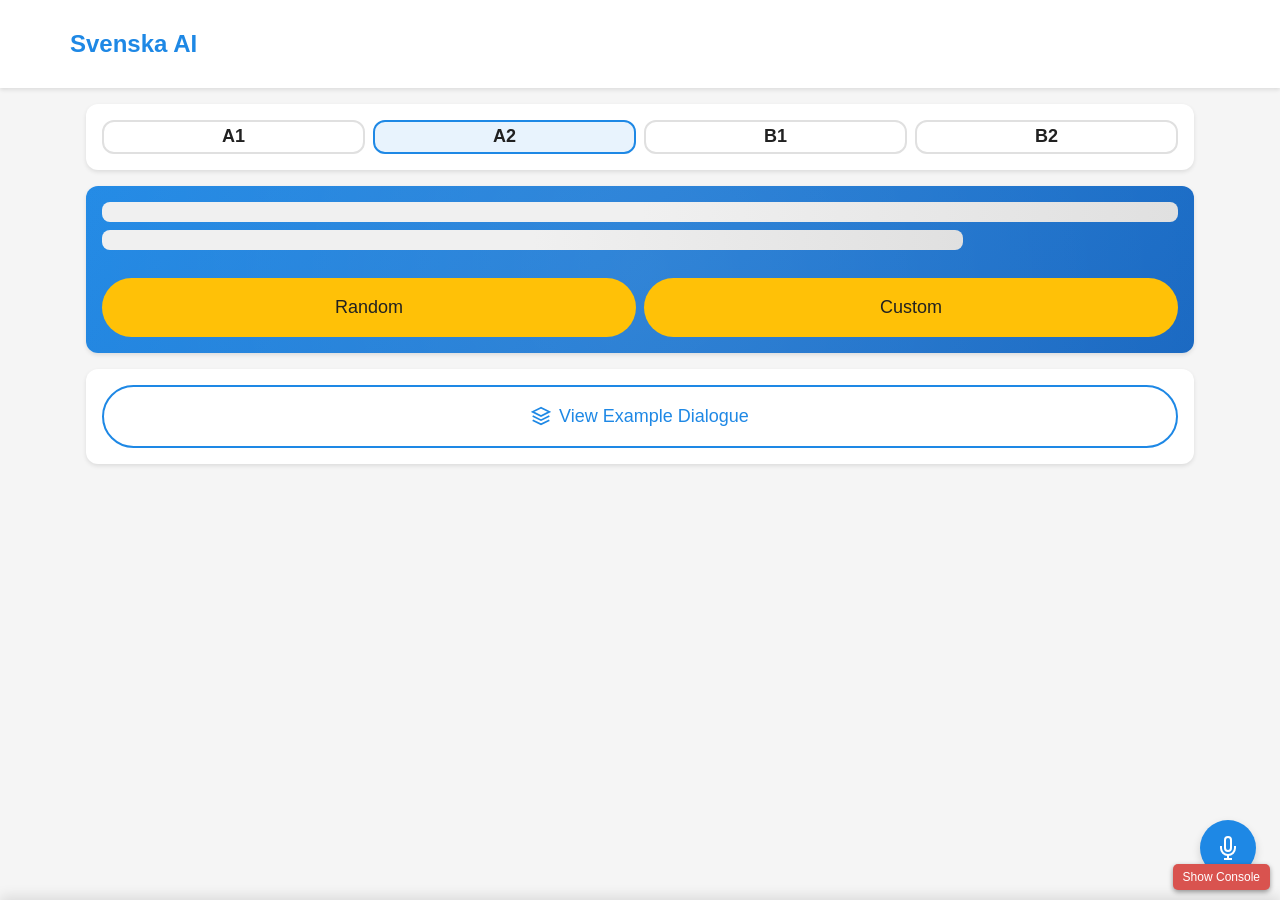
==== frontend/index.html @ bcebcaca "Initial commit Core functions completed! More features on the way." ====
<!DOCTYPE html>
<html lang="en">
<head>
    <meta charset="UTF-8">
    <meta name="viewport" content="width=device-width, initial-scale=1.0, maximum-scale=1.0, user-scalable=no">
    <meta name="apple-mobile-web-app-capable" content="yes">
    <meta name="apple-mobile-web-app-status-bar-style" content="black-translucent">
    <meta name="theme-color" content="#1E88E5">
    <meta name="description" content="Practice Swedish conversations with AI">
    
    <title>APPEN - Swedish Practice</title>
    
    <!-- CSS Files -->
    <link rel="stylesheet" href="css/main.css">
    <link rel="stylesheet" href="css/responsive.css">
    
    <!-- PWA Manifest -->
    <link rel="manifest" href="manifest.json">
    
    <!-- Apple Touch Icon -->
    <link rel="apple-touch-icon" href="assets/icons/icon-192.png">
</head>
<body>
    <div class="app-container">
        <!-- Header -->
        <header class="header">
            <div class="header-content container">
                <h1>Svenska AI</h1>
                <button id="menuBtn" class="btn btn-icon btn-ghost" data-action="toggle-menu" aria-label="Menu">
                    <svg width="24" height="24" viewBox="0 0 24 24" fill="none" stroke="currentColor" stroke-width="2">
                        <line x1="3" y1="12" x2="21" y2="12"></line>
                        <line x1="3" y1="6" x2="21" y2="6"></line>
                        <line x1="3" y1="18" x2="21" y2="18"></line>
                    </svg>
                </button>
            </div>
        </header>

        <!-- Main Content -->
        <main class="main-content">
            <div class="container">
                <!-- CEFR Level Selection -->
                <section class="card mb-3" style="padding: var(--spacing-md);">
                    <div class="level-selector-compact">
                        <button class="level-button" data-action="select-level" data-level="A1">
                            <h3>A1</h3>
                            <p class="text-secondary">Beginner</p>
                        </button>
                        <button class="level-button active" data-action="select-level" data-level="A2">
                            <h3>A2</h3>
                            <p class="text-secondary">Elementary</p>
                        </button>
                        <button class="level-button" data-action="select-level" data-level="B1">
                            <h3>B1</h3>
                            <p class="text-secondary">Intermediate</p>
                        </button>
                        <button class="level-button" data-action="select-level" data-level="B2">
                            <h3>B2</h3>
                            <p class="text-secondary">Upper-Int</p>
                        </button>
                    </div>
                </section>

                <!-- Scenario Section -->
                <section class="card scenario-card mb-3">
                    <div class="scenario-content">
                        <div id="scenarioText" class="scenario-text mb-3">
                            <div class="skeleton" style="height: 20px; margin-bottom: 8px;"></div>
                            <div class="skeleton" style="height: 20px; width: 80%;"></div>
                        </div>
                        <div class="scenario-actions flex">
                            <button id="randomScenarioBtn" class="btn btn-secondary" data-action="generate-random-scenario">
                                <span>Random</span>
                            </button>
                            <button id="customScenarioBtn" class="btn btn-secondary" data-action="show-custom-scenario">
                                <span>Custom</span>
                            </button>
                        </div>
                    </div>
                </section>

                <!-- Example Dialog Button -->
                <section class="card p-2 mb-3">
                    <button id="exampleDialogBtn" class="btn btn-outline btn-block" data-action="show-example-dialog">
                        <svg width="20" height="20" viewBox="0 0 24 24" fill="none" stroke="currentColor" stroke-width="2">
                            <path d="M12 2L2 7L12 12L22 7L12 2Z"></path>
                            <path d="M2 17L12 22L22 17"></path>
                            <path d="M2 12L12 17L22 12"></path>
                        </svg>
                        <span>View Example Dialogue</span>
                    </button>
                </section>

                <!-- Chat Container -->
                <section id="chatContainer" class="chat-container">
                    <!-- Messages will be dynamically inserted here by app.js -->
                </section>
            </div>
        </main>

        <!-- Recording Interface -->
        <div id="recordingInterface" class="recording-interface">
            <div class="recording-status text-center mb-2">
                <span id="recordingStatusText">Tap and hold to speak</span>
                <span id="recordingTime" class="recording-time hidden">0:00</span>
            </div>
            
            <div id="audioVisualizer" class="audio-visualizer hidden">
                <!-- Audio bars will be dynamically generated by JavaScript -->
            </div>
            
            <div class="record-button-container flex-center mb-3">
                <button id="recordButton" class="record-button">
                    <div class="record-icon"></div>
                </button>
            </div>
            
            <p class="text-center text-secondary">
                Release to send your message
            </p>
        </div>

        <!-- Floating Action Button -->
        <button id="fabRecord" class="fab" data-action="show-recording" aria-label="Start recording">
            <svg width="24" height="24" viewBox="0 0 24 24" fill="none" stroke="currentColor" stroke-width="2">
                <path d="M12 1a3 3 0 0 0-3 3v8a3 3 0 0 0 6 0V4a3 3 0 0 0-3-3z"></path>
                <path d="M19 10v2a7 7 0 0 1-14 0v-2"></path>
                <line x1="12" y1="19" x2="12" y2="23"></line>
                <line x1="8" y1="23" x2="16" y2="23"></line>
            </svg>
        </button>

        <!-- Permission Modal -->
        <div id="permissionModal" class="modal-overlay">
            <div class="modal">
                <h2>Microphone Access Required</h2>
                <p>This app needs microphone access to hear your Swedish practice. Your audio is only used for language learning and is not stored.</p>
                <div class="modal-actions">
                    <button id="permissionLaterBtn" class="btn btn-outline" data-action="close-modal" data-modal="permissionModal">Not Now</button>
                    <button id="enableMicrophoneBtn" class="btn btn-primary" data-action="enable-microphone">Enable Microphone</button>
                </div>
            </div>
        </div>

        <!-- Custom Scenario Modal -->
        <div id="customScenarioModal" class="modal-overlay">
            <div class="modal">
                <h2>Create Custom Scenario</h2>
                <p>Describe a situation you'd like to practice (in any language):</p>
                <div class="form-group">
                    <input type="text" 
                           id="customScenarioInput" 
                           class="form-input" 
                           placeholder="e.g., ordering coffee at a café"
                           maxlength="100">
                </div>
                <div class="modal-actions">
                    <button id="customScenarioCancel" class="btn btn-outline" data-action="close-modal" data-modal="customScenarioModal">Cancel</button>
                    <button id="customScenarioGenerate" class="btn btn-primary" data-action="generate-custom-scenario">Generate</button>
                </div>
            </div>
        </div>

        <!-- Toast Container -->
        <div id="toast" class="toast"></div>
    </div>

    <!-- This section contains CSS styles that are critical for the layout and animations. -->
    <style>
        /* Compact Level Selector */
        .level-selector-compact { display: flex; gap: var(--spacing-sm); justify-content: center; align-items: center; }
        .level-selector-compact .level-button { padding: var(--spacing-xs) var(--spacing-md); min-width: 60px; flex: 1; }
        .level-selector-compact .level-button h3 { font-size: var(--font-size-base); margin: 0; }
        .level-selector-compact .level-button p { display: none; }
        
        /* App Layout: Critical for preventing full-page scroll on mobile */
        .app-container { height: 100vh; overflow: hidden; display: flex; flex-direction: column; padding-top: var(--safe-area-inset-top); }
        .header { background-color: var(--surface); box-shadow: var(--shadow-sm); position: sticky; top: 0; z-index: var(--z-sticky); flex-shrink: 0; }
        .header-content { display: flex; align-items: center; justify-content: space-between; padding: var(--spacing-md) 0; }
        .header h1 { font-size: var(--font-size-2xl); color: var(--primary-color); margin: 0; }
        .main-content { flex: 1; display: flex; flex-direction: column; min-height: 0; padding: var(--spacing-md) 0; }

        /* Level Selector Buttons */
        .level-selector { gap: var(--spacing-sm); }
        .level-button { padding: var(--spacing-md); border: 2px solid var(--border-color); border-radius: var(--border-radius); background: var(--surface); cursor: pointer; transition: all var(--transition-base); text-align: center; }
        .level-button:hover { border-color: var(--primary-color); transform: translateY(-2px); }
        .level-button.active { border-color: var(--primary-color); background-color: rgba(30, 136, 229, 0.1); }
        .level-button h3 { margin: 0 0 var(--spacing-xs) 0; color: var(--text-primary); }
        .level-button p { margin: 0; font-size: var(--font-size-sm); }

        /* Scenario Card */
        .scenario-card { background: linear-gradient(135deg, var(--primary-color), var(--primary-dark)); color: white; position: relative; overflow: hidden; }
        .scenario-card::before { content: ''; position: absolute; top: -50%; right: -50%; width: 200%; height: 200%; background: radial-gradient(circle, rgba(255,255,255,0.1) 0%, transparent 70%); animation: pulse 3s ease-in-out infinite; }
        @keyframes pulse { 0%, 100% { transform: scale(0.8); opacity: 0.5; } 50% { transform: scale(1.2); opacity: 0.8; } }
        .scenario-content { position: relative; z-index: 1; }
        .scenario-text { font-size: var(--font-size-base); line-height: 1.6; min-height: 60px; }
        .scenario-actions { gap: var(--spacing-sm); }
        .scenario-actions .btn { flex: 1; }

        /* Chat Messages: Critical for scrollable chat area */
        .chat-container { display: flex; flex-direction: column; gap: var(--spacing-md); flex: 1; overflow-y: auto; padding-bottom: calc(100px + var(--safe-area-inset-bottom)); }
        .message { display: flex; gap: var(--spacing-sm); }
        .message-avatar { width: 36px; height: 36px; border-radius: 50%; display: flex; align-items: center; justify-content: center; font-weight: bold; font-size: var(--font-size-sm); flex-shrink: 0; }
        .message.user .message-avatar { background-color: var(--primary-color); color: white; }
        .message.ai .message-avatar { background-color: var(--secondary-color); color: var(--text-primary); }
        .message-content { flex: 1; }
        .message-bubble { background: var(--surface); padding: var(--spacing-sm) var(--spacing-md); border-radius: 18px; box-shadow: var(--shadow-sm); display: inline-block; }
        .message.user .message-bubble { background-color: var(--primary-color); color: white; margin-left: 40px; }
        .message-text { font-size: var(--font-size-base); line-height: 1.4; }
        .message-audio { margin-top: var(--spacing-sm); }
        .audio-player { width: 100%; height: 32px; outline: none; }

        /* Recording Interface */
        .recording-interface { position: fixed; bottom: 0; left: 0; right: 0; background: var(--surface); box-shadow: 0 -4px 12px rgba(0,0,0,0.1); padding: var(--spacing-md); padding-bottom: calc(var(--spacing-md) + var(--safe-area-inset-bottom)); z-index: var(--z-fixed); transform: translateY(100%); transition: transform var(--transition-base) ease-out; }
        .recording-interface.active { transform: translateY(0); }
        .record-button { width: 80px; height: 80px; border-radius: 50%; background: var(--error-color); border: none; display: flex; align-items: center; justify-content: center; cursor: pointer; transition: all var(--transition-base); position: relative; box-shadow: var(--shadow-md); }
        .record-button:active { transform: scale(0.9); }
        .record-button.recording { animation: recordPulse 1.5s ease-in-out infinite; }
        @keyframes recordPulse { 0% { box-shadow: 0 0 0 0 rgba(244, 67, 54, 0.7); } 70% { box-shadow: 0 0 0 20px rgba(244, 67, 54, 0); } 100% { box-shadow: 0 0 0 0 rgba(244, 67, 54, 0); } }
        .record-icon { width: 32px; height: 32px; background: white; border-radius: 50%; transition: border-radius var(--transition-base); }
        .record-button.recording .record-icon { border-radius: 4px; width: 24px; height: 24px; }
        .recording-time { font-weight: 600; color: var(--error-color); margin-left: var(--spacing-sm); }
        .audio-visualizer { height: 40px; display: flex; align-items: center; justify-content: center; gap: 2px; margin-bottom: var(--spacing-md); }
        .audio-bar { width: 3px; background: var(--primary-color); border-radius: 2px; transition: height 0.1s; }

        /* Modal Styles */
        .modal-overlay { position: fixed; top: 0; left: 0; right: 0; bottom: 0; background: rgba(0,0,0,0.5); display: flex; align-items: center; justify-content: center; z-index: var(--z-modal-backdrop); opacity: 0; visibility: hidden; transition: opacity var(--transition-base), visibility var(--transition-base); padding: var(--spacing-lg); }
        .modal-overlay.active { opacity: 1; visibility: visible; }
        .modal { background: var(--surface); border-radius: var(--border-radius); padding: var(--spacing-lg); max-width: 400px; width: 100%; box-shadow: var(--shadow-lg); transform: scale(0.9); transition: transform var(--transition-base); z-index: var(--z-modal); }
        .modal-overlay.active .modal { transform: scale(1); }
        .modal h2 { margin-bottom: var(--spacing-md); }
        .modal p { margin-bottom: var(--spacing-lg); line-height: 1.5; }
        .modal-actions { display: flex; gap: var(--spacing-sm); justify-content: flex-end; }

        /* Floating Action Button */
        .fab { position: fixed; bottom: calc(var(--spacing-lg) + var(--safe-area-inset-bottom)); right: var(--spacing-lg); width: 56px; height: 56px; border-radius: 50%; background: var(--primary-color); color: white; border: none; box-shadow: var(--shadow-md); display: flex; align-items: center; justify-content: center; cursor: pointer; transition: all var(--transition-base); z-index: var(--z-fixed); }
        .fab:hover { transform: translateY(-2px); box-shadow: var(--shadow-lg); }
        .fab:active { transform: scale(0.9); }

        /* Toast Notifications */
        .toast { position: fixed; bottom: calc(120px + var(--safe-area-inset-bottom)); left: 50%; transform: translateX(-50%) translateY(100px); background: #323232; color: white; padding: var(--spacing-sm) var(--spacing-lg); border-radius: var(--border-radius-pill); font-size: var(--font-size-sm); opacity: 0; transition: all var(--transition-base); z-index: var(--z-tooltip); white-space: nowrap; max-width: calc(100vw - 48px); }
        .toast.show { transform: translateX(-50%) translateY(0); opacity: 1; }
    </style>

    <!-- JavaScript Modules -->
    <script type="module">
        // Initialize audio visualizer bars once the DOM is loaded.
        document.addEventListener('DOMContentLoaded', () => {
            const visualizer = document.getElementById('audioVisualizer');
            if (visualizer) {
                for (let i = 0; i < 20; i++) {
                    const bar = document.createElement('div');
                    bar.className = 'audio-bar';
                    bar.style.height = '4px';
                    visualizer.appendChild(bar);
                }
            }
        });
    </script>
    
    <!-- Main Application Script -->
    <script type="module" src="js/app.js"></script>
    
    <!-- Service Worker Registration -->
    <script>
        if ('serviceWorker' in navigator) {
            window.addEventListener('load', () => {
                navigator.serviceWorker.register('/sw.js')
                    .then(registration => console.log('ServiceWorker registered successfully.'))
                    .catch(error => console.log('ServiceWorker registration failed:', error));
            });
        }
    </script>

    <!-- On-screen Debug Console -->
    <script>
    (function () {
        // 1. Create styles for the console.
        const styles = `
            #debug-console-container { position: fixed; bottom: 10px; right: 10px; width: 90%; max-width: 500px; max-height: 40vh; display: flex; flex-direction: column; background-color: rgba(0, 0, 0, 0.85); border: 1px solid #888; border-radius: 5px; z-index: 99998; box-shadow: 0 0 10px rgba(0,0,0,0.5); visibility: hidden; opacity: 0; transform: translateY(20px); transition: opacity 0.2s, transform 0.2s; }
            #debug-console-container.visible { visibility: visible; opacity: 1; transform: translateY(0); }
            .debug-log-display { padding: 8px; overflow-y: scroll; flex-grow: 1; color: #0f0; font-family: monospace; font-size: 11px; }
            .debug-log-display pre { margin: 0; padding: 3px 0; border-bottom: 1px solid #444; white-space: pre-wrap; word-break: break-all; }
            #debug-toggle-button { position: fixed; bottom: 10px; right: 10px; padding: 6px 10px; background-color: #d9534f; color: white; border: none; border-radius: 5px; cursor: pointer; z-index: 99999; font-size: 12px; box-shadow: 0 2px 5px rgba(0,0,0,0.4); }
        `;
        const styleSheet = document.createElement("style");
        styleSheet.type = "text/css";
        styleSheet.innerText = styles;
        document.head.appendChild(styleSheet);

        // 2. Create the HTML structure for the console.
        const container = document.createElement('div');
        container.id = 'debug-console-container';
        const logDisplay = document.createElement('div');
        logDisplay.className = 'debug-log-display';
        container.appendChild(logDisplay);
        document.body.appendChild(container);

        const toggleButton = document.createElement('button');
        toggleButton.id = 'debug-toggle-button';
        toggleButton.textContent = 'Show Console';
        document.body.appendChild(toggleButton);

        // 3. Add toggle functionality.
        toggleButton.addEventListener('click', () => {
            container.classList.toggle('visible');
            toggleButton.textContent = container.classList.contains('visible') ? 'Hide Console' : 'Show Console';
        });

        // 4. Override console methods and handle global errors.
        const originalConsole = { log: console.log, error: console.error, warn: console.warn, info: console.info };
        const formatMessage = (args) => Array.from(args).map(arg => typeof arg === 'object' && arg !== null ? JSON.stringify(arg, null, 2) : String(arg)).join(' ');
        const createLogEntry = (message, level) => {
            const entry = document.createElement('pre');
            entry.textContent = `[${level}] ${message}`;
            if (level === 'ERROR') entry.style.color = '#ff4d4d';
            if (level === 'WARN') entry.style.color = '#ffcc00';
            logDisplay.appendChild(entry);
            logDisplay.scrollTop = logDisplay.scrollHeight;
        };

        console.log = function(...args) { createLogEntry(formatMessage(args), 'LOG'); originalConsole.log.apply(console, args); };
        console.error = function(...args) { createLogEntry(formatMessage(args), 'ERROR'); originalConsole.error.apply(console, args); };
        console.warn = function(...args) { createLogEntry(formatMessage(args), 'WARN'); originalConsole.warn.apply(console, args); };
        console.info = function(...args) { createLogEntry(formatMessage(args), 'INFO'); originalConsole.info.apply(console, args); };

        const handleError = (message, error) => {
            const stack = error && error.stack ? `\nStack: ${error.stack}` : '';
            createLogEntry(`${message}${stack}`, 'ERROR');
        };
        
        window.onerror = (message, source, lineno, colno, error) => {
            handleError(`Uncaught: ${message} at ${source.split('/').pop()}:${lineno}`, error);
            return false; // Let the default handler run as well.
        };
        
        window.addEventListener('unhandledrejection', event => {
            handleError(`Promise Rejection: ${event.reason}`, event.reason instanceof Error ? event.reason : null);
        });

        console.info('Toggleable on-screen debug console initialized.');
    })();
    </script>
</body>
</html>
---- frontend/css/main.css ----
/* frontend/css/main.css */

/* CSS Variables and Theme */
:root {
    /* Color Palette */
    --primary-color: #1E88E5;
    --primary-dark: #1565C0;
    --primary-light: #42A5F5;
    --secondary-color: #FFC107;
    --secondary-dark: #F9A825;
    --success-color: #4CAF50;
    --error-color: #F44336;
    --warning-color: #FF9800;
    --info-color: #2196F3;
    
    /* Neutral Colors */
    --background: #F5F5F5;
    --surface: #FFFFFF;
    --text-primary: #212121;
    --text-secondary: #757575;
    --text-disabled: #BDBDBD;
    --border-color: #E0E0E0;
    
    /* Shadows */
    --shadow-sm: 0 2px 4px rgba(0,0,0,0.1);
    --shadow-md: 0 4px 8px rgba(0,0,0,0.15);
    --shadow-lg: 0 8px 16px rgba(0,0,0,0.2);
    --shadow-xl: 0 12px 24px rgba(0,0,0,0.25);
    
    /* Layout */
    --border-radius: 12px;
    --border-radius-sm: 8px;
    --border-radius-lg: 16px;
    --border-radius-pill: 50px;
    
    /* Spacing */
    --spacing-xs: 4px;
    --spacing-sm: 8px;
    --spacing-md: 16px;
    --spacing-lg: 24px;
    --spacing-xl: 32px;
    
    /* Typography */
    --font-family: -apple-system, BlinkMacSystemFont, 'Segoe UI', Roboto, Helvetica, Arial, sans-serif;
    --font-size-xs: 12px;
    --font-size-sm: 14px;
    --font-size-base: 16px;
    --font-size-lg: 18px;
    --font-size-xl: 20px;
    --font-size-2xl: 24px;
    --font-size-3xl: 30px;
    
    /* Animation */
    --transition-fast: 150ms;
    --transition-base: 300ms;
    --transition-slow: 500ms;
    
    /* Z-index layers */
    --z-base: 1;
    --z-dropdown: 100;
    --z-sticky: 200;
    --z-fixed: 300;
    --z-modal-backdrop: 400;
    --z-modal: 500;
    --z-popover: 600;
    --z-tooltip: 700;
    
    /* Safe areas for iOS */
    --safe-area-inset-top: env(safe-area-inset-top);
    --safe-area-inset-right: env(safe-area-inset-right);
    --safe-area-inset-bottom: env(safe-area-inset-bottom);
    --safe-area-inset-left: env(safe-area-inset-left);
}

/* Dark Theme */
@media (prefers-color-scheme: dark) {
    :root {
        --background: #121212;
        --surface: #1E1E1E;
        --text-primary: #FFFFFF;
        --text-secondary: #B0B0B0;
        --text-disabled: #666666;
        --border-color: #333333;
        
        --shadow-sm: 0 2px 4px rgba(0,0,0,0.3);
        --shadow-md: 0 4px 8px rgba(0,0,0,0.4);
        --shadow-lg: 0 8px 16px rgba(0,0,0,0.5);
        --shadow-xl: 0 12px 24px rgba(0,0,0,0.6);
    }
}

/* Reset and Base Styles */
*,
*::before,
*::after {
    margin: 0;
    padding: 0;
    box-sizing: border-box;
}

html {
    font-size: 16px;
    -webkit-text-size-adjust: 100%;
    -webkit-tap-highlight-color: transparent;
    scroll-behavior: smooth;
}

body {
    font-family: var(--font-family);
    font-size: var(--font-size-base);
    line-height: 1.5;
    color: var(--text-primary);
    background-color: var(--background);
    -webkit-font-smoothing: antialiased;
    -moz-osx-font-smoothing: grayscale;
    overflow-x: hidden;
    min-height: 100vh;
    position: relative;
}

/* Typography */
h1, h2, h3, h4, h5, h6 {
    font-weight: 600;
    line-height: 1.2;
    margin-bottom: 0.5em;
}

h1 { font-size: var(--font-size-3xl); }
h2 { font-size: var(--font-size-2xl); }
h3 { font-size: var(--font-size-xl); }
h4 { font-size: var(--font-size-lg); }
h5 { font-size: var(--font-size-base); }
h6 { font-size: var(--font-size-sm); }

p {
    margin-bottom: 1em;
}

a {
    color: var(--primary-color);
    text-decoration: none;
    transition: color var(--transition-fast);
}

a:hover {
    color: var(--primary-dark);
}

/* Layout Components */
.container {
    width: 100%;
    max-width: 500px;
    margin: 0 auto;
    padding: 0 var(--spacing-md);
}

.flex {
    display: flex;
}

.flex-center {
    display: flex;
    align-items: center;
    justify-content: center;
}

.flex-between {
    display: flex;
    align-items: center;
    justify-content: space-between;
}

.flex-column {
    display: flex;
    flex-direction: column;
}

.grid {
    display: grid;
}

/* Cards */
.card {
    background: var(--surface);
    border-radius: var(--border-radius);
    padding: var(--spacing-lg);
    box-shadow: var(--shadow-sm);
    transition: transform var(--transition-base), box-shadow var(--transition-base);
}

.card-interactive:active {
    transform: scale(0.98);
    box-shadow: var(--shadow-xs);
}

.card-header {
    margin-bottom: var(--spacing-md);
    padding-bottom: var(--spacing-md);
    border-bottom: 1px solid var(--border-color);
}

.card-body {
    flex: 1;
}

.card-footer {
    margin-top: var(--spacing-md);
    padding-top: var(--spacing-md);
    border-top: 1px solid var(--border-color);
}

/* Buttons */
.btn {
    display: inline-flex;
    align-items: center;
    justify-content: center;
    gap: var(--spacing-sm);
    padding: var(--spacing-sm) var(--spacing-lg);
    border: none;
    border-radius: var(--border-radius-pill);
    font-size: var(--font-size-base);
    font-weight: 500;
    font-family: inherit;
    line-height: 1.5;
    text-align: center;
    text-decoration: none;
    cursor: pointer;
    user-select: none;
    touch-action: manipulation;
    transition: all var(--transition-base);
    position: relative;
    overflow: hidden;
}

.btn:disabled {
    opacity: 0.6;
    cursor: not-allowed;
}

.btn-primary {
    background-color: var(--primary-color);
    color: white;
}

.btn-primary:hover:not(:disabled) {
    background-color: var(--primary-dark);
}

.btn-primary:active:not(:disabled) {
    transform: scale(0.95);
}

.btn-secondary {
    background-color: var(--secondary-color);
    color: var(--text-primary);
}

.btn-secondary:hover:not(:disabled) {
    background-color: var(--secondary-dark);
}

.btn-success {
    background-color: var(--success-color);
    color: white;
}

.btn-error {
    background-color: var(--error-color);
    color: white;
}

.btn-outline {
    background-color: transparent;
    color: var(--primary-color);
    border: 2px solid var(--primary-color);
}

.btn-outline:hover:not(:disabled) {
    background-color: var(--primary-color);
    color: white;
}

.btn-ghost {
    background-color: transparent;
    color: var(--text-primary);
}

.btn-ghost:hover:not(:disabled) {
    background-color: rgba(0, 0, 0, 0.05);
}

.btn-sm {
    padding: var(--spacing-xs) var(--spacing-md);
    font-size: var(--font-size-sm);
}

.btn-lg {
    padding: var(--spacing-md) var(--spacing-xl);
    font-size: var(--font-size-lg);
}

.btn-block {
    width: 100%;
}

.btn-icon {
    width: 40px;
    height: 40px;
    padding: 0;
    border-radius: 50%;
}

/* Forms */
.form-group {
    margin-bottom: var(--spacing-md);
}

.form-label {
    display: block;
    margin-bottom: var(--spacing-xs);
    font-size: var(--font-size-sm);
    font-weight: 500;
    color: var(--text-secondary);
}

.form-input,
.form-textarea,
.form-select {
    width: 100%;
    padding: var(--spacing-sm) var(--spacing-md);
    border: 1px solid var(--border-color);
    border-radius: var(--border-radius-sm);
    font-family: inherit;
    font-size: var(--font-size-base);
    line-height: 1.5;
    color: var(--text-primary);
    background-color: var(--surface);
    transition: border-color var(--transition-fast), box-shadow var(--transition-fast);
}

.form-input:focus,
.form-textarea:focus,
.form-select:focus {
    outline: none;
    border-color: var(--primary-color);
    box-shadow: 0 0 0 3px rgba(30, 136, 229, 0.1);
}

.form-textarea {
    resize: vertical;
    min-height: 100px;
}

/* Loading States */
.skeleton {
    background: linear-gradient(90deg, #f0f0f0 25%, #e0e0e0 50%, #f0f0f0 75%);
    background-size: 200% 100%;
    animation: skeleton-loading 1.5s infinite;
    border-radius: var(--border-radius-sm);
}

@keyframes skeleton-loading {
    0% { background-position: 200% 0; }
    100% { background-position: -200% 0; }
}

.spinner {
    display: inline-block;
    width: 20px;
    height: 20px;
    border: 2px solid rgba(0, 0, 0, 0.1);
    border-top-color: var(--primary-color);
    border-radius: 50%;
    animation: spinner-rotate 0.8s linear infinite;
}

.spinner-white {
    border-color: rgba(255, 255, 255, 0.3);
    border-top-color: white;
}

@keyframes spinner-rotate {
    to { transform: rotate(360deg); }
}

/* Badges */
.badge {
    display: inline-flex;
    align-items: center;
    padding: var(--spacing-xs) var(--spacing-sm);
    border-radius: var(--border-radius-pill);
    font-size: var(--font-size-xs);
    font-weight: 600;
    line-height: 1;
    white-space: nowrap;
}

.badge-primary {
    background-color: var(--primary-color);
    color: white;
}

.badge-success {
    background-color: var(--success-color);
    color: white;
}

.badge-error {
    background-color: var(--error-color);
    color: white;
}

.badge-warning {
    background-color: var(--warning-color);
    color: white;
}

/* Utilities */
.text-center { text-align: center; }
.text-left { text-align: left; }
.text-right { text-align: right; }

.text-primary { color: var(--text-primary); }
.text-secondary { color: var(--text-secondary); }
.text-success { color: var(--success-color); }
.text-error { color: var(--error-color); }

.mt-0 { margin-top: 0; }
.mt-1 { margin-top: var(--spacing-xs); }
.mt-2 { margin-top: var(--spacing-sm); }
.mt-3 { margin-top: var(--spacing-md); }
.mt-4 { margin-top: var(--spacing-lg); }
.mt-5 { margin-top: var(--spacing-xl); }

.mb-0 { margin-bottom: 0; }
.mb-1 { margin-bottom: var(--spacing-xs); }
.mb-2 { margin-bottom: var(--spacing-sm); }
.mb-3 { margin-bottom: var(--spacing-md); }
.mb-4 { margin-bottom: var(--spacing-lg); }
.mb-5 { margin-bottom: var(--spacing-xl); }

.p-0 { padding: 0; }
.p-1 { padding: var(--spacing-xs); }
.p-2 { padding: var(--spacing-sm); }
.p-3 { padding: var(--spacing-md); }
.p-4 { padding: var(--spacing-lg); }
.p-5 { padding: var(--spacing-xl); }

.hidden { display: none; }
.visible { display: block; }

/* Animations */
@keyframes fade-in {
    from { opacity: 0; }
    to { opacity: 1; }
}

@keyframes slide-up {
    from {
        opacity: 0;
        transform: translateY(20px);
    }
    to {
        opacity: 1;
        transform: translateY(0);
    }
}

@keyframes slide-down {
    from {
        opacity: 0;
        transform: translateY(-20px);
    }
    to {
        opacity: 1;
        transform: translateY(0);
    }
}

@keyframes scale-in {
    from {
        opacity: 0;
        transform: scale(0.9);
    }
    to {
        opacity: 1;
        transform: scale(1);
    }
}

.animate-fade-in {
    animation: fade-in var(--transition-base) ease-out;
}

.animate-slide-up {
    animation: slide-up var(--transition-base) ease-out;
}

.animate-slide-down {
    animation: slide-down var(--transition-base) ease-out;
}

.animate-scale-in {
    animation: scale-in var(--transition-base) ease-out;
}

/* Example Dialog Styles */
.example-dialog-content {
    font-family: -apple-system, BlinkMacSystemFont, 'Segoe UI', Roboto, monospace;
    line-height: 1.8;
    color: var(--text-primary);
}

.example-dialog-content div {
    padding: 4px 0;
    word-wrap: break-word;
}

.example-dialog-content strong {
    font-weight: 600;
}
---- frontend/css/responsive.css ----
/* frontend/css/responsive.css */

/* Mobile First Approach - Base styles are for mobile */

/* Small devices (landscape phones, 576px and up) */
@media (min-width: 576px) {
    .container {
        max-width: 540px;
    }
    
    .card {
        padding: var(--spacing-xl);
    }
    
    .grid-sm-2 {
        grid-template-columns: repeat(2, 1fr);
    }
}

/* Medium devices (tablets, 768px and up) */
@media (min-width: 768px) {
    :root {
        --font-size-base: 18px;
    }
    
    .container {
        max-width: 720px;
    }
    
    .hide-md {
        display: none;
    }
    
    .show-md {
        display: block;
    }
    
    .grid-md-2 {
        grid-template-columns: repeat(2, 1fr);
    }
    
    .grid-md-3 {
        grid-template-columns: repeat(3, 1fr);
    }
    
    /* Tablet-specific adjustments */
    .btn {
        padding: var(--spacing-md) var(--spacing-xl);
    }
    
    .form-input,
    .form-textarea,
    .form-select {
        padding: var(--spacing-md) var(--spacing-lg);
    }
}

/* Large devices (desktops, 992px and up) */
@media (min-width: 992px) {
    .container {
        max-width: 960px;
    }
    
    .hide-lg {
        display: none;
    }
    
    .show-lg {
        display: block;
    }
    
    .grid-lg-3 {
        grid-template-columns: repeat(3, 1fr);
    }
    
    .grid-lg-4 {
        grid-template-columns: repeat(4, 1fr);
    }
}

/* Extra large devices (large desktops, 1200px and up) */
@media (min-width: 1200px) {
    .container {
        max-width: 1140px;
    }
}

/* Portrait orientation specific styles */
@media (orientation: portrait) {
    /* Optimize for one-handed use */
    .bottom-actions {
        padding-bottom: calc(var(--spacing-lg) + var(--safe-area-inset-bottom));
    }
    
    .fab {
        bottom: calc(100px + var(--safe-area-inset-bottom));
    }
}

/* Landscape orientation specific styles */
@media (orientation: landscape) {
    /* Reduce vertical spacing in landscape */
    .header {
        padding: var(--spacing-sm) var(--spacing-md);
    }
    
    .card {
        padding: var(--spacing-md);
    }
    
    /* Side-by-side layout for chat in landscape */
    @media (min-width: 768px) {
        .chat-container {
            display: grid;
            grid-template-columns: 1fr 1fr;
            gap: var(--spacing-md);
        }
    }
}

/* Touch device specific styles */
@media (hover: none) and (pointer: coarse) {
    /* Increase touch targets */
    .btn {
        min-height: 44px;
        min-width: 44px;
    }
    
    .form-input,
    .form-textarea,
    .form-select {
        min-height: 44px;
    }
    
    /* Remove hover effects on touch devices */
    .btn:hover {
        background-color: inherit;
    }
    
    /* Improve touch feedback */
    .btn:active {
        transform: scale(0.95);
    }
}

/* High DPI screens */
@media (-webkit-min-device-pixel-ratio: 2), (min-resolution: 192dpi) {
    /* Use higher resolution images */
    .logo {
        background-image: url('../assets/logo@2x.png');
    }
}

/* iOS specific adjustments */
@supports (-webkit-touch-callout: none) {
    /* iOS elastic scroll */
    .scrollable {
        -webkit-overflow-scrolling: touch;
    }
    
    /* Fix iOS form zoom */
    input[type="text"],
    input[type="email"],
    input[type="tel"],
    textarea {
        font-size: 16px;
    }
    
    /* iOS safe areas */
    .app-container {
        padding-top: var(--safe-area-inset-top);
        padding-left: var(--safe-area-inset-left);
        padding-right: var(--safe-area-inset-right);
    }
}

/* Android specific adjustments */
@media (hover: none) and (pointer: coarse) and (min-width: 320px) {
    /* Android keyboard adjustments */
    .recording-interface.keyboard-open {
        position: absolute;
        bottom: 0;
    }
}

/* Small phone adjustments (iPhone SE, etc.) */
@media (max-width: 375px) {
    :root {
        --font-size-base: 14px;
        --spacing-md: 12px;
        --spacing-lg: 20px;
    }
    
    .header h1 {
        font-size: var(--font-size-xl);
    }
    
    .btn {
        padding: var(--spacing-sm) var(--spacing-md);
        font-size: var(--font-size-sm);
    }
    
    .card {
        padding: var(--spacing-md);
    }
    
    .level-selector {
        grid-template-columns: 1fr 1fr;
        gap: var(--spacing-sm);
    }
    
    .record-button {
        width: 70px;
        height: 70px;
    }
}

/* Foldable phone support */
@media (min-width: 320px) and (max-width: 853px) and (orientation: portrait) {
    /* Samsung Galaxy Fold closed */
    .container {
        padding: 0 var(--spacing-sm);
    }
}

@media (min-width: 717px) and (max-width: 853px) and (orientation: landscape) {
    /* Samsung Galaxy Fold open */
    .app-container {
        display: grid;
        grid-template-columns: 1fr 1fr;
    }
}

/* Accessibility - Reduced Motion */
@media (prefers-reduced-motion: reduce) {
    *,
    *::before,
    *::after {
        animation-duration: 0.01ms !important;
        animation-iteration-count: 1 !important;
        transition-duration: 0.01ms !important;
        scroll-behavior: auto !important;
    }
}

/* Print styles */
@media print {
    /* Hide unnecessary elements */
    .header,
    .fab,
    .recording-interface,
    .btn,
    .audio-player {
        display: none !important;
    }
    
    /* Optimize for printing */
    body {
        background: white;
        color: black;
    }
    
    .card {
        box-shadow: none;
        border: 1px solid #ddd;
        page-break-inside: avoid;
    }
    
    .message {
        page-break-inside: avoid;
    }
    
    /* Show URLs for links */
    a[href]::after {
        content: " (" attr(href) ")";
    }
}

/* Custom scrollbar for webkit browsers */
@media (min-width: 768px) {
    ::-webkit-scrollbar {
        width: 8px;
        height: 8px;
    }
    
    ::-webkit-scrollbar-track {
        background: var(--background);
    }
    
    ::-webkit-scrollbar-thumb {
        background: var(--border-color);
        border-radius: 4px;
    }
    
    ::-webkit-scrollbar-thumb:hover {
        background: var(--text-secondary);
    }
}

/* Notch and status bar handling */
@supports (padding-top: constant(safe-area-inset-top)) {
    .app-container {
        padding-top: constant(safe-area-inset-top);
    }
}

@supports (padding-top: env(safe-area-inset-top)) {
    .app-container {
        padding-top: env(safe-area-inset-top);
    }
}

/* Specific device fixes */

/* iPhone X and later */
@media only screen 
    and (device-width: 375px) 
    and (device-height: 812px) 
    and (-webkit-device-pixel-ratio: 3) {
    .recording-interface {
        padding-bottom: calc(var(--spacing-md) + 34px); /* Account for home indicator */
    }
}

/* iPad Pro */
@media only screen 
    and (min-device-width: 1024px) 
    and (max-device-width: 1366px) 
    and (-webkit-min-device-pixel-ratio: 2) {
    .container {
        max-width: 768px;
    }
    
    .chat-container {
        padding: var(--spacing-xl);
    }
}
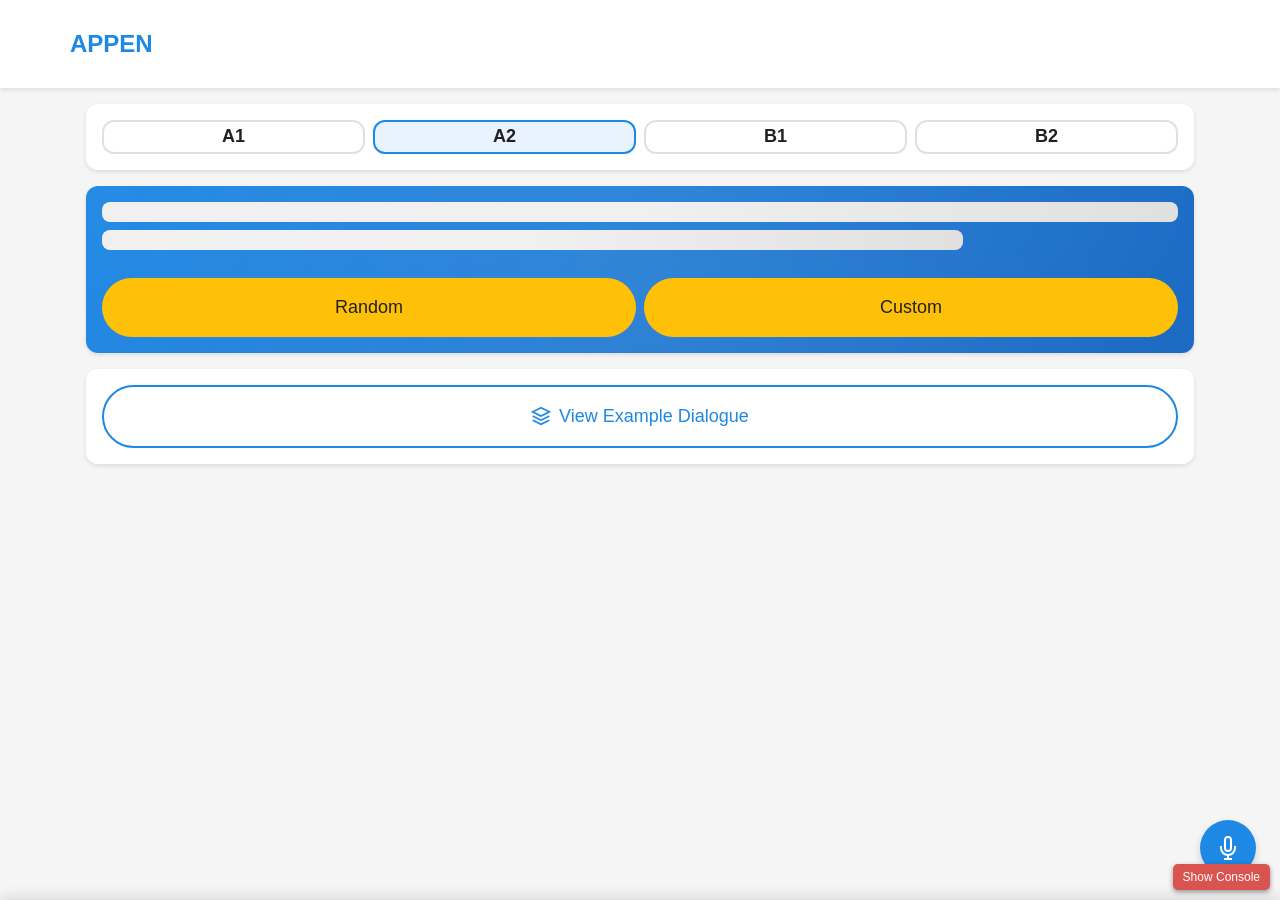
==== commit d3ccf58d: "Update index.html" ====
--- a/frontend/index.html
+++ b/frontend/index.html
@@ -25,7 +25,7 @@
         <!-- Header -->
         <header class="header">
             <div class="header-content container">
-                <h1>Svenska AI</h1>
+                <h1>APPEN</h1>
                 <button id="menuBtn" class="btn btn-icon btn-ghost" data-action="toggle-menu" aria-label="Menu">
                     <svg width="24" height="24" viewBox="0 0 24 24" fill="none" stroke="currentColor" stroke-width="2">
                         <line x1="3" y1="12" x2="21" y2="12"></line>
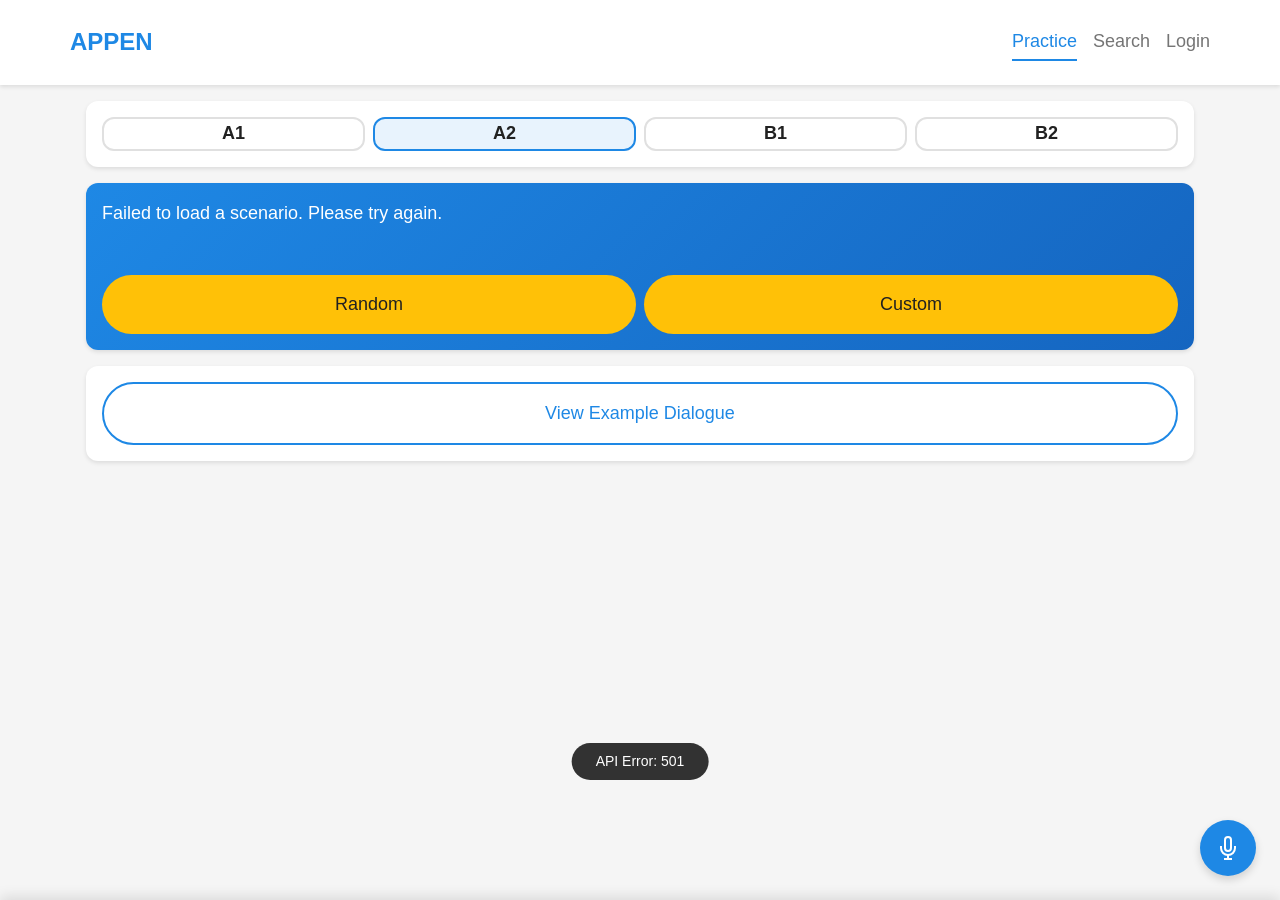
==== commit bf123683: "Added a full user account system with login, a real-time dictionary search, and a personal wordbook " ====
--- a/frontend/index.html
+++ b/frontend/index.html
@@ -10,336 +10,145 @@
     
     <title>APPEN - Swedish Practice</title>
     
-    <!-- CSS Files -->
     <link rel="stylesheet" href="css/main.css">
     <link rel="stylesheet" href="css/responsive.css">
     
-    <!-- PWA Manifest -->
     <link rel="manifest" href="manifest.json">
     
-    <!-- Apple Touch Icon -->
     <link rel="apple-touch-icon" href="assets/icons/icon-192.png">
 </head>
 <body>
     <div class="app-container">
-        <!-- Header -->
         <header class="header">
             <div class="header-content container">
                 <h1>APPEN</h1>
-                <button id="menuBtn" class="btn btn-icon btn-ghost" data-action="toggle-menu" aria-label="Menu">
-                    <svg width="24" height="24" viewBox="0 0 24 24" fill="none" stroke="currentColor" stroke-width="2">
-                        <line x1="3" y1="12" x2="21" y2="12"></line>
-                        <line x1="3" y1="6" x2="21" y2="6"></line>
-                        <line x1="3" y1="18" x2="21" y2="18"></line>
-                    </svg>
-                </button>
+                <nav class="main-nav">
+                    <a href="#" id="nav-practice" class="nav-link active">Practice</a>
+                    <a href="#" id="nav-search" class="nav-link">Search</a>
+                    <a href="#" id="nav-wordbook" class="nav-link" style="display: none;">Wordbook</a>
+                    <a href="#" id="nav-login" class="nav-link">Login</a>
+                    <a href="#" id="nav-logout" class="nav-link" style="display: none;">Logout</a>
+                </nav>
             </div>
         </header>
 
-        <!-- Main Content -->
-        <main class="main-content">
+        <main class="main-content" id="practice-section">
             <div class="container">
-                <!-- CEFR Level Selection -->
                 <section class="card mb-3" style="padding: var(--spacing-md);">
                     <div class="level-selector-compact">
-                        <button class="level-button" data-action="select-level" data-level="A1">
-                            <h3>A1</h3>
-                            <p class="text-secondary">Beginner</p>
-                        </button>
-                        <button class="level-button active" data-action="select-level" data-level="A2">
-                            <h3>A2</h3>
-                            <p class="text-secondary">Elementary</p>
-                        </button>
-                        <button class="level-button" data-action="select-level" data-level="B1">
-                            <h3>B1</h3>
-                            <p class="text-secondary">Intermediate</p>
-                        </button>
-                        <button class="level-button" data-action="select-level" data-level="B2">
-                            <h3>B2</h3>
-                            <p class="text-secondary">Upper-Int</p>
-                        </button>
+                        <button class="level-button" data-action="select-level" data-level="A1"><h3>A1</h3><p class="text-secondary">Beginner</p></button>
+                        <button class="level-button active" data-action="select-level" data-level="A2"><h3>A2</h3><p class="text-secondary">Elementary</p></button>
+                        <button class="level-button" data-action="select-level" data-level="B1"><h3>B1</h3><p class="text-secondary">Intermediate</p></button>
+                        <button class="level-button" data-action="select-level" data-level="B2"><h3>B2</h3><p class="text-secondary">Upper-Int</p></button>
                     </div>
                 </section>
-
-                <!-- Scenario Section -->
                 <section class="card scenario-card mb-3">
                     <div class="scenario-content">
-                        <div id="scenarioText" class="scenario-text mb-3">
-                            <div class="skeleton" style="height: 20px; margin-bottom: 8px;"></div>
-                            <div class="skeleton" style="height: 20px; width: 80%;"></div>
-                        </div>
+                        <div id="scenarioText" class="scenario-text mb-3">Loading scenario...</div>
                         <div class="scenario-actions flex">
-                            <button id="randomScenarioBtn" class="btn btn-secondary" data-action="generate-random-scenario">
-                                <span>Random</span>
-                            </button>
-                            <button id="customScenarioBtn" class="btn btn-secondary" data-action="show-custom-scenario">
-                                <span>Custom</span>
-                            </button>
+                            <button id="randomScenarioBtn" class="btn btn-secondary"><span>Random</span></button>
+                            <button id="customScenarioBtn" class="btn btn-secondary"><span>Custom</span></button>
                         </div>
                     </div>
                 </section>
-
-                <!-- Example Dialog Button -->
                 <section class="card p-2 mb-3">
-                    <button id="exampleDialogBtn" class="btn btn-outline btn-block" data-action="show-example-dialog">
-                        <svg width="20" height="20" viewBox="0 0 24 24" fill="none" stroke="currentColor" stroke-width="2">
-                            <path d="M12 2L2 7L12 12L22 7L12 2Z"></path>
-                            <path d="M2 17L12 22L22 17"></path>
-                            <path d="M2 12L12 17L22 12"></path>
-                        </svg>
-                        <span>View Example Dialogue</span>
-                    </button>
+                     <button id="exampleDialogBtn" class="btn btn-outline btn-block"><span>View Example Dialogue</span></button>
                 </section>
-
-                <!-- Chat Container -->
-                <section id="chatContainer" class="chat-container">
-                    <!-- Messages will be dynamically inserted here by app.js -->
-                </section>
+                <section id="chatContainer" class="chat-container"></section>
             </div>
         </main>
 
-        <!-- Recording Interface -->
-        <div id="recordingInterface" class="recording-interface">
-            <div class="recording-status text-center mb-2">
-                <span id="recordingStatusText">Tap and hold to speak</span>
-                <span id="recordingTime" class="recording-time hidden">0:00</span>
+        <section id="search-section" class="main-content" style="display: none;">
+            <div class="container">
+                <div class="card"><h2 class="card-header">Word Lookup</h2><div class="form-group"><input type="search" id="searchInput" class="form-input" placeholder="Search for a Swedish word..."></div><div id="searchResults" class="search-results"></div></div>
             </div>
-            
-            <div id="audioVisualizer" class="audio-visualizer hidden">
-                <!-- Audio bars will be dynamically generated by JavaScript -->
+        </section>
+
+        <section id="wordbook-section" class="main-content" style="display: none;">
+            <div class="container">
+                <div class="card"><h2 class="card-header">My Wordbook</h2><div id="wordbookList" class="wordbook-list"></div></div>
             </div>
-            
-            <div class="record-button-container flex-center mb-3">
-                <button id="recordButton" class="record-button">
-                    <div class="record-icon"></div>
-                </button>
-            </div>
-            
-            <p class="text-center text-secondary">
-                Release to send your message
-            </p>
-        </div>
+        </section>
 
-        <!-- Floating Action Button -->
-        <button id="fabRecord" class="fab" data-action="show-recording" aria-label="Start recording">
-            <svg width="24" height="24" viewBox="0 0 24 24" fill="none" stroke="currentColor" stroke-width="2">
-                <path d="M12 1a3 3 0 0 0-3 3v8a3 3 0 0 0 6 0V4a3 3 0 0 0-3-3z"></path>
-                <path d="M19 10v2a7 7 0 0 1-14 0v-2"></path>
-                <line x1="12" y1="19" x2="12" y2="23"></line>
-                <line x1="8" y1="23" x2="16" y2="23"></line>
-            </svg>
-        </button>
+        <button id="fabRecord" class="fab" aria-label="Start recording"><svg width="24" height="24" viewBox="0 0 24 24" fill="none" stroke="currentColor" stroke-width="2"><path d="M12 1a3 3 0 0 0-3 3v8a3 3 0 0 0 6 0V4a3 3 0 0 0-3-3z"></path><path d="M19 10v2a7 7 0 0 1-14 0v-2"></path><line x1="12" y1="19" x2="12" y2="23"></line><line x1="8" y1="23" x2="16" y2="23"></line></svg></button>
 
-        <!-- Permission Modal -->
-        <div id="permissionModal" class="modal-overlay">
-            <div class="modal">
-                <h2>Microphone Access Required</h2>
-                <p>This app needs microphone access to hear your Swedish practice. Your audio is only used for language learning and is not stored.</p>
-                <div class="modal-actions">
-                    <button id="permissionLaterBtn" class="btn btn-outline" data-action="close-modal" data-modal="permissionModal">Not Now</button>
-                    <button id="enableMicrophoneBtn" class="btn btn-primary" data-action="enable-microphone">Enable Microphone</button>
-                </div>
-            </div>
-        </div>
-
-        <!-- Custom Scenario Modal -->
-        <div id="customScenarioModal" class="modal-overlay">
-            <div class="modal">
-                <h2>Create Custom Scenario</h2>
-                <p>Describe a situation you'd like to practice (in any language):</p>
-                <div class="form-group">
-                    <input type="text" 
-                           id="customScenarioInput" 
-                           class="form-input" 
-                           placeholder="e.g., ordering coffee at a café"
-                           maxlength="100">
-                </div>
-                <div class="modal-actions">
-                    <button id="customScenarioCancel" class="btn btn-outline" data-action="close-modal" data-modal="customScenarioModal">Cancel</button>
-                    <button id="customScenarioGenerate" class="btn btn-primary" data-action="generate-custom-scenario">Generate</button>
-                </div>
-            </div>
-        </div>
-
-        <!-- Toast Container -->
+        <div id="recordingInterface" class="recording-interface"><div class="recording-status text-center mb-2"><span id="recordingStatusText">Tap and hold to speak</span><span id="recordingTime" class="recording-time hidden">0:00</span></div><div id="audioVisualizer" class="audio-visualizer hidden"></div><div class="record-button-container flex-center mb-3"><button id="recordButton" class="record-button"><div class="record-icon"></div></button></div><p class="text-center text-secondary">Release to send your message</p></div>
+        <div id="login-modal" class="modal-overlay"><div class="modal"><h2 id="modal-title">Login</h2><form id="auth-form"><div id="error-message" class="alert alert-error" style="display: none;"></div><div class="form-group"><label for="username" class="form-label">Username</label><input type="text" id="username" class="form-input" required></div><div class="form-group"><label for="password" class="form-label">Password</label><input type="password" id="password" class="form-input" required></div><div class="modal-actions"><button type="button" id="auth-mode-switch" class="btn btn-ghost">Need an account? Register</button><button type="submit" id="auth-submit-btn" class="btn btn-primary">Login</button></div></form></div></div>
+        <div id="customScenarioModal" class="modal-overlay"><div class="modal"><h2>Create Custom Scenario</h2><p>Describe a situation you'd like to practice:</p><div class="form-group"><input type="text" id="customScenarioInput" class="form-input" placeholder="e.g., ordering coffee at a café"></div><div class="modal-actions"><button id="customScenarioCancel" class="btn btn-outline">Cancel</button><button id="customScenarioGenerate" class="btn btn-primary">Generate</button></div></div></div>
         <div id="toast" class="toast"></div>
     </div>
 
-    <!-- This section contains CSS styles that are critical for the layout and animations. -->
     <style>
-        /* Compact Level Selector */
+        .main-nav { display: flex; gap: var(--spacing-md); }
+        .nav-link { color: var(--text-secondary); text-decoration: none; font-weight: 500; padding: var(--spacing-xs) 0; border-bottom: 2px solid transparent; transition: all var(--transition-base); }
+        .nav-link:hover { color: var(--text-primary); }
+        .nav-link.active { color: var(--primary-color); border-bottom-color: var(--primary-color); }
         .level-selector-compact { display: flex; gap: var(--spacing-sm); justify-content: center; align-items: center; }
         .level-selector-compact .level-button { padding: var(--spacing-xs) var(--spacing-md); min-width: 60px; flex: 1; }
         .level-selector-compact .level-button h3 { font-size: var(--font-size-base); margin: 0; }
         .level-selector-compact .level-button p { display: none; }
-        
-        /* App Layout: Critical for preventing full-page scroll on mobile */
         .app-container { height: 100vh; overflow: hidden; display: flex; flex-direction: column; padding-top: var(--safe-area-inset-top); }
         .header { background-color: var(--surface); box-shadow: var(--shadow-sm); position: sticky; top: 0; z-index: var(--z-sticky); flex-shrink: 0; }
         .header-content { display: flex; align-items: center; justify-content: space-between; padding: var(--spacing-md) 0; }
         .header h1 { font-size: var(--font-size-2xl); color: var(--primary-color); margin: 0; }
         .main-content { flex: 1; display: flex; flex-direction: column; min-height: 0; padding: var(--spacing-md) 0; }
-
-        /* Level Selector Buttons */
-        .level-selector { gap: var(--spacing-sm); }
         .level-button { padding: var(--spacing-md); border: 2px solid var(--border-color); border-radius: var(--border-radius); background: var(--surface); cursor: pointer; transition: all var(--transition-base); text-align: center; }
         .level-button:hover { border-color: var(--primary-color); transform: translateY(-2px); }
         .level-button.active { border-color: var(--primary-color); background-color: rgba(30, 136, 229, 0.1); }
         .level-button h3 { margin: 0 0 var(--spacing-xs) 0; color: var(--text-primary); }
         .level-button p { margin: 0; font-size: var(--font-size-sm); }
-
-        /* Scenario Card */
         .scenario-card { background: linear-gradient(135deg, var(--primary-color), var(--primary-dark)); color: white; position: relative; overflow: hidden; }
-        .scenario-card::before { content: ''; position: absolute; top: -50%; right: -50%; width: 200%; height: 200%; background: radial-gradient(circle, rgba(255,255,255,0.1) 0%, transparent 70%); animation: pulse 3s ease-in-out infinite; }
-        @keyframes pulse { 0%, 100% { transform: scale(0.8); opacity: 0.5; } 50% { transform: scale(1.2); opacity: 0.8; } }
-        .scenario-content { position: relative; z-index: 1; }
         .scenario-text { font-size: var(--font-size-base); line-height: 1.6; min-height: 60px; }
         .scenario-actions { gap: var(--spacing-sm); }
         .scenario-actions .btn { flex: 1; }
-
-        /* Chat Messages: Critical for scrollable chat area */
         .chat-container { display: flex; flex-direction: column; gap: var(--spacing-md); flex: 1; overflow-y: auto; padding-bottom: calc(100px + var(--safe-area-inset-bottom)); }
         .message { display: flex; gap: var(--spacing-sm); }
         .message-avatar { width: 36px; height: 36px; border-radius: 50%; display: flex; align-items: center; justify-content: center; font-weight: bold; font-size: var(--font-size-sm); flex-shrink: 0; }
         .message.user .message-avatar { background-color: var(--primary-color); color: white; }
         .message.ai .message-avatar { background-color: var(--secondary-color); color: var(--text-primary); }
         .message-content { flex: 1; }
-        .message-bubble { background: var(--surface); padding: var(--spacing-sm) var(--spacing-md); border-radius: 18px; box-shadow: var(--shadow-sm); display: inline-block; }
-        .message.user .message-bubble { background-color: var(--primary-color); color: white; margin-left: 40px; }
-        .message-text { font-size: var(--font-size-base); line-height: 1.4; }
-        .message-audio { margin-top: var(--spacing-sm); }
-        .audio-player { width: 100%; height: 32px; outline: none; }
-
-        /* Recording Interface */
+        .message-bubble { background: var(--surface); padding: var(--spacing-sm) var(--spacing-md); border-radius: 18px; box-shadow: var(--shadow-sm); display: inline-block; max-width: 100%; }
+        .message.user { flex-direction: row-reverse; }
+        .message.user .message-bubble { background-color: var(--primary-color); color: white; }
+        .message-text { font-size: var(--font-size-base); line-height: 1.4; word-break: break-word; }
+        .audio-player { width: 100%; height: 32px; outline: none; margin-top: var(--spacing-sm); }
         .recording-interface { position: fixed; bottom: 0; left: 0; right: 0; background: var(--surface); box-shadow: 0 -4px 12px rgba(0,0,0,0.1); padding: var(--spacing-md); padding-bottom: calc(var(--spacing-md) + var(--safe-area-inset-bottom)); z-index: var(--z-fixed); transform: translateY(100%); transition: transform var(--transition-base) ease-out; }
         .recording-interface.active { transform: translateY(0); }
         .record-button { width: 80px; height: 80px; border-radius: 50%; background: var(--error-color); border: none; display: flex; align-items: center; justify-content: center; cursor: pointer; transition: all var(--transition-base); position: relative; box-shadow: var(--shadow-md); }
-        .record-button:active { transform: scale(0.9); }
         .record-button.recording { animation: recordPulse 1.5s ease-in-out infinite; }
         @keyframes recordPulse { 0% { box-shadow: 0 0 0 0 rgba(244, 67, 54, 0.7); } 70% { box-shadow: 0 0 0 20px rgba(244, 67, 54, 0); } 100% { box-shadow: 0 0 0 0 rgba(244, 67, 54, 0); } }
         .record-icon { width: 32px; height: 32px; background: white; border-radius: 50%; transition: border-radius var(--transition-base); }
         .record-button.recording .record-icon { border-radius: 4px; width: 24px; height: 24px; }
-        .recording-time { font-weight: 600; color: var(--error-color); margin-left: var(--spacing-sm); }
         .audio-visualizer { height: 40px; display: flex; align-items: center; justify-content: center; gap: 2px; margin-bottom: var(--spacing-md); }
         .audio-bar { width: 3px; background: var(--primary-color); border-radius: 2px; transition: height 0.1s; }
-
-        /* Modal Styles */
         .modal-overlay { position: fixed; top: 0; left: 0; right: 0; bottom: 0; background: rgba(0,0,0,0.5); display: flex; align-items: center; justify-content: center; z-index: var(--z-modal-backdrop); opacity: 0; visibility: hidden; transition: opacity var(--transition-base), visibility var(--transition-base); padding: var(--spacing-lg); }
         .modal-overlay.active { opacity: 1; visibility: visible; }
         .modal { background: var(--surface); border-radius: var(--border-radius); padding: var(--spacing-lg); max-width: 400px; width: 100%; box-shadow: var(--shadow-lg); transform: scale(0.9); transition: transform var(--transition-base); z-index: var(--z-modal); }
         .modal-overlay.active .modal { transform: scale(1); }
-        .modal h2 { margin-bottom: var(--spacing-md); }
-        .modal p { margin-bottom: var(--spacing-lg); line-height: 1.5; }
         .modal-actions { display: flex; gap: var(--spacing-sm); justify-content: flex-end; }
-
-        /* Floating Action Button */
         .fab { position: fixed; bottom: calc(var(--spacing-lg) + var(--safe-area-inset-bottom)); right: var(--spacing-lg); width: 56px; height: 56px; border-radius: 50%; background: var(--primary-color); color: white; border: none; box-shadow: var(--shadow-md); display: flex; align-items: center; justify-content: center; cursor: pointer; transition: all var(--transition-base); z-index: var(--z-fixed); }
-        .fab:hover { transform: translateY(-2px); box-shadow: var(--shadow-lg); }
-        .fab:active { transform: scale(0.9); }
-
-        /* Toast Notifications */
         .toast { position: fixed; bottom: calc(120px + var(--safe-area-inset-bottom)); left: 50%; transform: translateX(-50%) translateY(100px); background: #323232; color: white; padding: var(--spacing-sm) var(--spacing-lg); border-radius: var(--border-radius-pill); font-size: var(--font-size-sm); opacity: 0; transition: all var(--transition-base); z-index: var(--z-tooltip); white-space: nowrap; max-width: calc(100vw - 48px); }
         .toast.show { transform: translateX(-50%) translateY(0); opacity: 1; }
     </style>
-
-    <!-- JavaScript Modules -->
     <script type="module">
-        // Initialize audio visualizer bars once the DOM is loaded.
         document.addEventListener('DOMContentLoaded', () => {
             const visualizer = document.getElementById('audioVisualizer');
             if (visualizer) {
                 for (let i = 0; i < 20; i++) {
                     const bar = document.createElement('div');
                     bar.className = 'audio-bar';
-                    bar.style.height = '4px';
                     visualizer.appendChild(bar);
                 }
             }
         });
     </script>
-    
-    <!-- Main Application Script -->
-    <script type="module" src="js/app.js"></script>
-    
-    <!-- Service Worker Registration -->
+    <script type="module" src="js/main.js"></script>
     <script>
         if ('serviceWorker' in navigator) {
             window.addEventListener('load', () => {
-                navigator.serviceWorker.register('/sw.js')
-                    .then(registration => console.log('ServiceWorker registered successfully.'))
-                    .catch(error => console.log('ServiceWorker registration failed:', error));
+                navigator.serviceWorker.register('/sw.js').then(r => console.log('SW registered')).catch(e => console.log('SW reg failed'));
             });
         }
     </script>
-
-    <!-- On-screen Debug Console -->
-    <script>
-    (function () {
-        // 1. Create styles for the console.
-        const styles = `
-            #debug-console-container { position: fixed; bottom: 10px; right: 10px; width: 90%; max-width: 500px; max-height: 40vh; display: flex; flex-direction: column; background-color: rgba(0, 0, 0, 0.85); border: 1px solid #888; border-radius: 5px; z-index: 99998; box-shadow: 0 0 10px rgba(0,0,0,0.5); visibility: hidden; opacity: 0; transform: translateY(20px); transition: opacity 0.2s, transform 0.2s; }
-            #debug-console-container.visible { visibility: visible; opacity: 1; transform: translateY(0); }
-            .debug-log-display { padding: 8px; overflow-y: scroll; flex-grow: 1; color: #0f0; font-family: monospace; font-size: 11px; }
-            .debug-log-display pre { margin: 0; padding: 3px 0; border-bottom: 1px solid #444; white-space: pre-wrap; word-break: break-all; }
-            #debug-toggle-button { position: fixed; bottom: 10px; right: 10px; padding: 6px 10px; background-color: #d9534f; color: white; border: none; border-radius: 5px; cursor: pointer; z-index: 99999; font-size: 12px; box-shadow: 0 2px 5px rgba(0,0,0,0.4); }
-        `;
-        const styleSheet = document.createElement("style");
-        styleSheet.type = "text/css";
-        styleSheet.innerText = styles;
-        document.head.appendChild(styleSheet);
-
-        // 2. Create the HTML structure for the console.
-        const container = document.createElement('div');
-        container.id = 'debug-console-container';
-        const logDisplay = document.createElement('div');
-        logDisplay.className = 'debug-log-display';
-        container.appendChild(logDisplay);
-        document.body.appendChild(container);
-
-        const toggleButton = document.createElement('button');
-        toggleButton.id = 'debug-toggle-button';
-        toggleButton.textContent = 'Show Console';
-        document.body.appendChild(toggleButton);
-
-        // 3. Add toggle functionality.
-        toggleButton.addEventListener('click', () => {
-            container.classList.toggle('visible');
-            toggleButton.textContent = container.classList.contains('visible') ? 'Hide Console' : 'Show Console';
-        });
-
-        // 4. Override console methods and handle global errors.
-        const originalConsole = { log: console.log, error: console.error, warn: console.warn, info: console.info };
-        const formatMessage = (args) => Array.from(args).map(arg => typeof arg === 'object' && arg !== null ? JSON.stringify(arg, null, 2) : String(arg)).join(' ');
-        const createLogEntry = (message, level) => {
-            const entry = document.createElement('pre');
-            entry.textContent = `[${level}] ${message}`;
-            if (level === 'ERROR') entry.style.color = '#ff4d4d';
-            if (level === 'WARN') entry.style.color = '#ffcc00';
-            logDisplay.appendChild(entry);
-            logDisplay.scrollTop = logDisplay.scrollHeight;
-        };
-
-        console.log = function(...args) { createLogEntry(formatMessage(args), 'LOG'); originalConsole.log.apply(console, args); };
-        console.error = function(...args) { createLogEntry(formatMessage(args), 'ERROR'); originalConsole.error.apply(console, args); };
-        console.warn = function(...args) { createLogEntry(formatMessage(args), 'WARN'); originalConsole.warn.apply(console, args); };
-        console.info = function(...args) { createLogEntry(formatMessage(args), 'INFO'); originalConsole.info.apply(console, args); };
-
-        const handleError = (message, error) => {
-            const stack = error && error.stack ? `\nStack: ${error.stack}` : '';
-            createLogEntry(`${message}${stack}`, 'ERROR');
-        };
-        
-        window.onerror = (message, source, lineno, colno, error) => {
-            handleError(`Uncaught: ${message} at ${source.split('/').pop()}:${lineno}`, error);
-            return false; // Let the default handler run as well.
-        };
-        
-        window.addEventListener('unhandledrejection', event => {
-            handleError(`Promise Rejection: ${event.reason}`, event.reason instanceof Error ? event.reason : null);
-        });
-
-        console.info('Toggleable on-screen debug console initialized.');
-    })();
-    </script>
 </body>
-</html>
+</html>
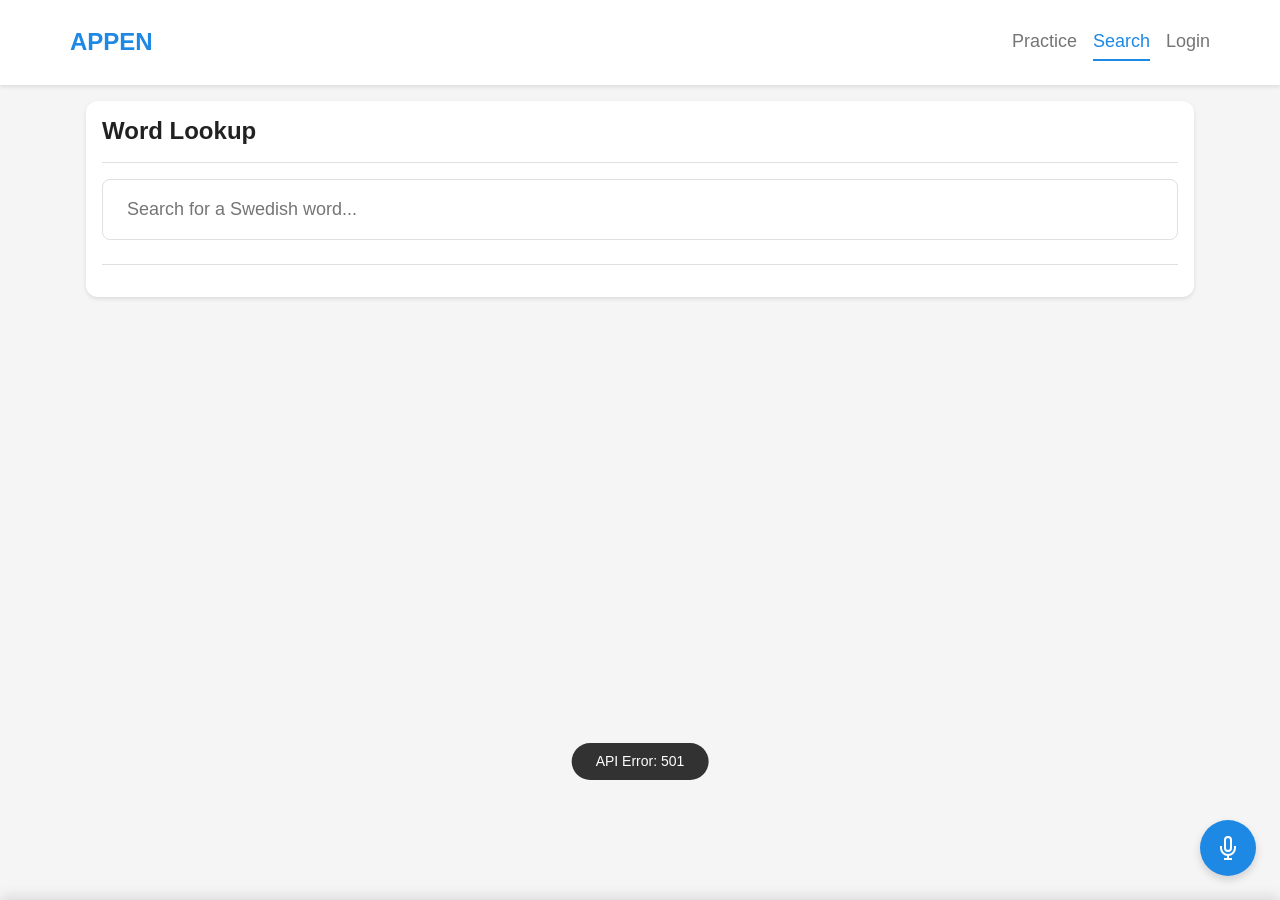
==== commit 661d0751: "The front-end default page has been changed to a dictionary. Fixed the issue where word search resul" ====
--- a/frontend/index.html
+++ b/frontend/index.html
@@ -23,8 +23,8 @@
             <div class="header-content container">
                 <h1>APPEN</h1>
                 <nav class="main-nav">
-                    <a href="#" id="nav-practice" class="nav-link active">Practice</a>
-                    <a href="#" id="nav-search" class="nav-link">Search</a>
+                    <a href="#" id="nav-practice" class="nav-link">Practice</a>
+                    <a href="#" id="nav-search" class="nav-link active">Search</a>
                     <a href="#" id="nav-wordbook" class="nav-link" style="display: none;">Wordbook</a>
                     <a href="#" id="nav-login" class="nav-link">Login</a>
                     <a href="#" id="nav-logout" class="nav-link" style="display: none;">Logout</a>
@@ -32,7 +32,7 @@
             </div>
         </header>
 
-        <main class="main-content" id="practice-section">
+        <main class="main-content" id="practice-section" style="display: none;">
             <div class="container">
                 <section class="card mb-3" style="padding: var(--spacing-md);">
                     <div class="level-selector-compact">
@@ -58,9 +58,17 @@
             </div>
         </main>
 
-        <section id="search-section" class="main-content" style="display: none;">
+        <section id="search-section" class="main-content">
             <div class="container">
-                <div class="card"><h2 class="card-header">Word Lookup</h2><div class="form-group"><input type="search" id="searchInput" class="form-input" placeholder="Search for a Swedish word..."></div><div id="searchResults" class="search-results"></div></div>
+                <div class="card">
+                    <h2 class="card-header">Word Lookup</h2>
+                    <div class="form-group">
+                        <input type="search" id="searchInput" class="form-input" placeholder="Search for a Swedish word...">
+                    </div>
+                    <div id="searchResults" class="search-results"></div>
+                    
+                    <div id="paginationControls" class="pagination-controls"></div>
+                    </div>
             </div>
         </section>
 
@@ -91,7 +99,7 @@
         .header { background-color: var(--surface); box-shadow: var(--shadow-sm); position: sticky; top: 0; z-index: var(--z-sticky); flex-shrink: 0; }
         .header-content { display: flex; align-items: center; justify-content: space-between; padding: var(--spacing-md) 0; }
         .header h1 { font-size: var(--font-size-2xl); color: var(--primary-color); margin: 0; }
-        .main-content { flex: 1; display: flex; flex-direction: column; min-height: 0; padding: var(--spacing-md) 0; }
+        .main-content { flex: 1; display: flex; flex-direction: column; min-height: 0; padding: var(--spacing-md) 0; overflow-y: auto;}
         .level-button { padding: var(--spacing-md); border: 2px solid var(--border-color); border-radius: var(--border-radius); background: var(--surface); cursor: pointer; transition: all var(--transition-base); text-align: center; }
         .level-button:hover { border-color: var(--primary-color); transform: translateY(-2px); }
         .level-button.active { border-color: var(--primary-color); background-color: rgba(30, 136, 229, 0.1); }
@@ -129,6 +137,47 @@
         .fab { position: fixed; bottom: calc(var(--spacing-lg) + var(--safe-area-inset-bottom)); right: var(--spacing-lg); width: 56px; height: 56px; border-radius: 50%; background: var(--primary-color); color: white; border: none; box-shadow: var(--shadow-md); display: flex; align-items: center; justify-content: center; cursor: pointer; transition: all var(--transition-base); z-index: var(--z-fixed); }
         .toast { position: fixed; bottom: calc(120px + var(--safe-area-inset-bottom)); left: 50%; transform: translateX(-50%) translateY(100px); background: #323232; color: white; padding: var(--spacing-sm) var(--spacing-lg); border-radius: var(--border-radius-pill); font-size: var(--font-size-sm); opacity: 0; transition: all var(--transition-base); z-index: var(--z-tooltip); white-space: nowrap; max-width: calc(100vw - 48px); }
         .toast.show { transform: translateX(-50%) translateY(0); opacity: 1; }
+
+        /* ADDED START: Styles for examples and pagination */
+        .result-item {
+            padding: var(--spacing-md) 0;
+            border-bottom: 1px solid var(--border-color);
+        }
+        .result-item:last-child {
+            border-bottom: none;
+        }
+        .result-examples {
+            margin-top: var(--spacing-sm);
+            padding-left: var(--spacing-md);
+            border-left: 3px solid var(--border-color);
+        }
+        .example {
+            margin-bottom: var(--spacing-sm);
+        }
+        .example-sv {
+            font-style: italic;
+            color: var(--text-primary);
+            margin-bottom: 0;
+        }
+        .example-en {
+            font-style: italic;
+            color: var(--text-secondary);
+            font-size: var(--font-size-sm);
+            margin-bottom: 0;
+        }
+        .pagination-controls {
+            display: flex;
+            justify-content: space-between;
+            align-items: center;
+            margin-top: var(--spacing-lg);
+            padding-top: var(--spacing-md);
+            border-top: 1px solid var(--border-color);
+        }
+        .pagination-info {
+            font-size: var(--font-size-sm);
+            color: var(--text-secondary);
+        }
+        /* ADDED END */
     </style>
     <script type="module">
         document.addEventListener('DOMContentLoaded', () => {
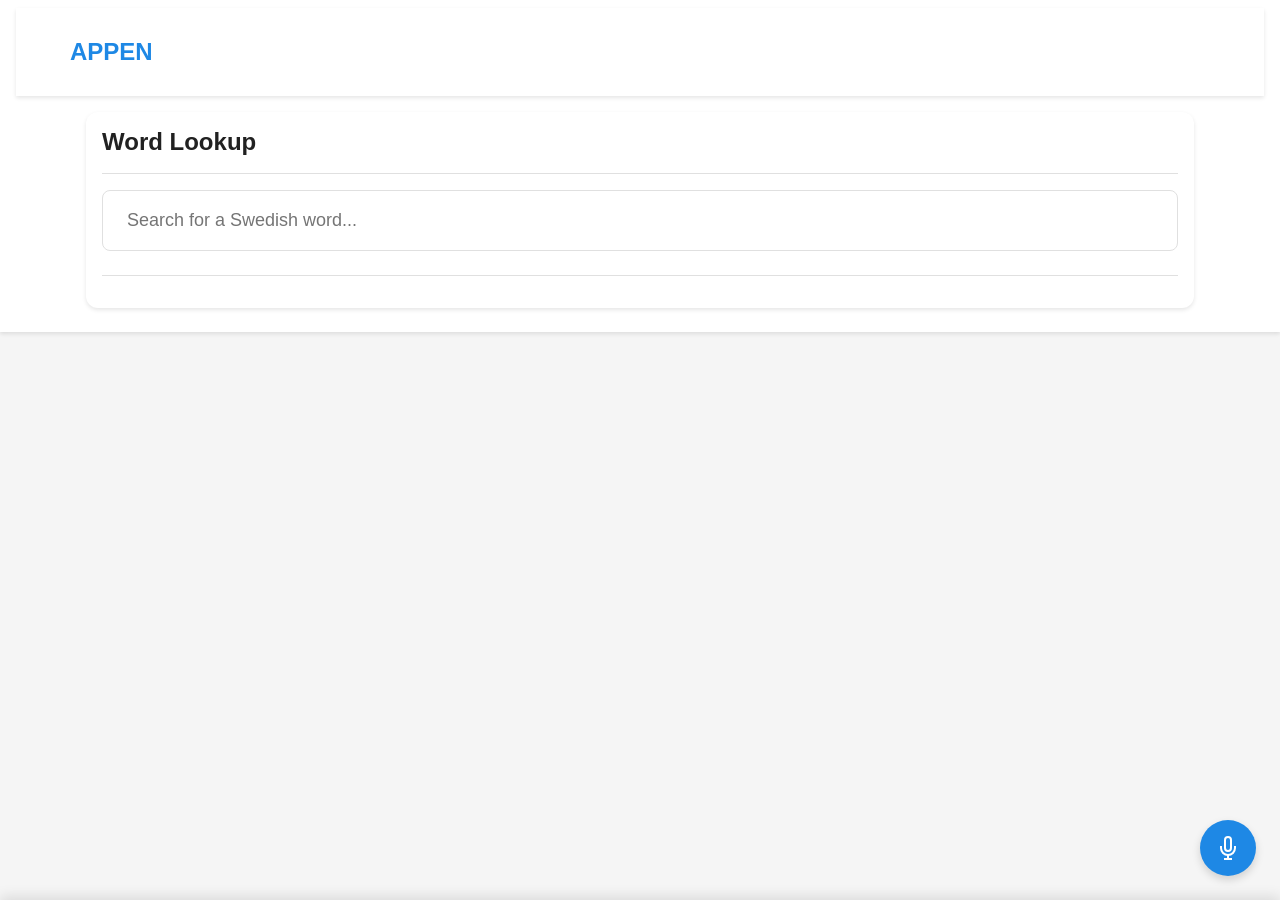
==== commit c95dc1a2: "The navigation bar's Practice, Search, Wordbook, and Login/Log out items have been integrated into a" ====
--- a/frontend/index.html
+++ b/frontend/index.html
@@ -18,17 +18,34 @@
     <link rel="apple-touch-icon" href="assets/icons/icon-192.png">
 </head>
 <body>
-    <div class="app-container">
+<header class="header">
         <header class="header">
             <div class="header-content container">
                 <h1>APPEN</h1>
                 <nav class="main-nav">
-                    <a href="#" id="nav-practice" class="nav-link">Practice</a>
-                    <a href="#" id="nav-search" class="nav-link active">Search</a>
-                    <a href="#" id="nav-wordbook" class="nav-link" style="display: none;">Wordbook</a>
-                    <a href="#" id="nav-login" class="nav-link">Login</a>
-                    <a href="#" id="nav-logout" class="nav-link" style="display: none;">Logout</a>
+                    <button id="menu-toggle-btn" class="btn btn-icon" aria-label="Open menu">
+                        <svg xmlns="http://www.w3.org/2000/svg" width="24" height="24" viewBox="0 0 24" fill="none" stroke="currentColor" stroke-width="2" stroke-linecap="round" stroke-linejoin="round"><circle cx="12" cy="12" r="1"></circle><circle cx="12" cy="5" r="1"></circle><circle cx="12" cy="19" r="1"></circle></svg>
+                    </button>
+
+                    <div id="menu-dropdown" class="menu-dropdown">
+                        <div class="language-selector-container">
+                            <span class="language-label">Language:</span>
+                            <select id="languageSelector" class="form-select-sm" aria-label="Select translation language">
+                                <option value="zh">中文</option>
+                                <option value="ko">한국어</option>
+                                <option value="ur">اردو</option>
+                                <option value="hi">हिन्दी</option>
+                                <option value="uk">Українська</option>
+                            </select>
+                        </div>
+                        <a href="#" id="nav-practice" class="nav-link">Practice</a>
+                        <a href="#" id="nav-search" class="nav-link active">Search</a>
+                        <a href="#" id="nav-wordbook" class="nav-link" style="display: none;">Wordbook</a>
+                        <a href="#" id="nav-login" class="nav-link">Login</a>
+                        <a href="#" id="nav-logout" class="nav-link" style="display: none;">Logout</a>
+                    </div>
                 </nav>
+                
             </div>
         </header>
 
@@ -137,6 +154,21 @@
         .fab { position: fixed; bottom: calc(var(--spacing-lg) + var(--safe-area-inset-bottom)); right: var(--spacing-lg); width: 56px; height: 56px; border-radius: 50%; background: var(--primary-color); color: white; border: none; box-shadow: var(--shadow-md); display: flex; align-items: center; justify-content: center; cursor: pointer; transition: all var(--transition-base); z-index: var(--z-fixed); }
         .toast { position: fixed; bottom: calc(120px + var(--safe-area-inset-bottom)); left: 50%; transform: translateX(-50%) translateY(100px); background: #323232; color: white; padding: var(--spacing-sm) var(--spacing-lg); border-radius: var(--border-radius-pill); font-size: var(--font-size-sm); opacity: 0; transition: all var(--transition-base); z-index: var(--z-tooltip); white-space: nowrap; max-width: calc(100vw - 48px); }
         .toast.show { transform: translateX(-50%) translateY(0); opacity: 1; }
+        /* ADDED START: Styles for language selector label */
+        .language-selector-container {
+            display: flex; /* 让 label 和 select 保持一行 */
+            align-items: center; /* 垂直居中 */
+            gap: var(--spacing-xs); /* 间距 */
+            border-left: 1px solid var(--border-color);
+            padding-left: var(--spacing-md);
+            margin-left: var(--spacing-sm);
+        }
+        .language-label {
+            font-size: var(--font-size-sm);
+            color: var(--text-secondary);
+            white-space: nowrap; /* 防止换行 */
+        }
+        /* ADDED END */
 
         /* ADDED START: Styles for examples and pagination */
         .result-item {
@@ -178,6 +210,110 @@
             color: var(--text-secondary);
         }
         /* ADDED END */
+        /* === 新增代码：为AI报告容器添加样式 === */
+        .word-report-container {
+            margin-top: var(--spacing-md);
+            overflow: hidden; /* 用于动画 */
+        }
+        .word-report {
+            background: var(--background);
+            border: 1px solid var(--border-color);
+            border-radius: var(--border-radius-sm);
+            padding: var(--spacing-md);
+            animation: slide-down 0.4s ease-out;
+        }
+        .word-report h4 {
+            margin-top: var(--spacing-md);
+            margin-bottom: var(--spacing-xs);
+            font-size: var(--font-size-sm);
+            color: var(--primary-color);
+        }
+        .word-report ul {
+            list-style-type: disc;
+            padding-left: var(--spacing-lg);
+        }
+        .word-report li {
+            margin-bottom: var(--spacing-xs);
+        }
+        .btn-get-report.active {
+            background-color: var(--primary-dark);
+            color: white;
+        }
+        /* === START: Add these styles for the new dropdown menu === */
+
+        /* Position the nav container to anchor the dropdown */
+        .main-nav {
+            position: relative;
+        }
+
+        /* Style the dropdown panel */
+        .menu-dropdown {
+            display: none; /* Hidden by default */
+            position: absolute;
+            top: calc(100% + 8px); /* Position below the header */
+            right: 0;
+            background: var(--surface);
+            border-radius: var(--border-radius);
+            box-shadow: var(--shadow-lg);
+            padding: var(--spacing-sm);
+            z-index: var(--z-dropdown);
+            width: 200px; /* Or a width that fits your content */
+            border: 1px solid var(--border-color);
+        }
+
+        /* Show the dropdown when it has the .active class */
+        .menu-dropdown.active {
+            display: block;
+        }
+
+        /* Style the items inside the dropdown for a vertical layout */
+        .menu-dropdown .nav-link,
+        .menu-dropdown .language-selector-container {
+            display: flex;
+            width: 100%;
+            padding: var(--spacing-sm) var(--spacing-md);
+            border-radius: var(--border-radius-sm);
+            border-left: none; /* Overriding old styles */
+            margin-left: 0;
+            padding-left: var(--spacing-md);
+        }
+
+        .menu-dropdown .nav-link:hover {
+            background-color: var(--background);
+        }
+
+        /* Adjust the language selector for the vertical menu */
+        .menu-dropdown .language-selector-container {
+            border-bottom: 1px solid var(--border-color);
+            margin-bottom: var(--spacing-sm);
+            padding-bottom: var(--spacing-md);
+        }
+
+        .menu-dropdown .language-label {
+            flex-grow: 1; /* Make the label take up available space */
+        }
+
+        /* Override the active link style for the dropdown */
+        .menu-dropdown .nav-link.active {
+            background-color: rgba(30, 136, 229, 0.1);
+            border-bottom-color: transparent; /* Remove the bottom border */
+            color: var(--primary-color);
+        }
+
+        /* Style the menu button */
+        #menu-toggle-btn {
+            background-color: transparent;
+            border: none;
+            color: var(--text-secondary);
+        }
+
+        #menu-toggle-btn:hover {
+            color: var(--text-primary);
+            background-color: var(--background);
+        }
+
+        /* === END: New dropdown menu styles === */
+
     </style>
     <script type="module">
         document.addEventListener('DOMContentLoaded', () => {
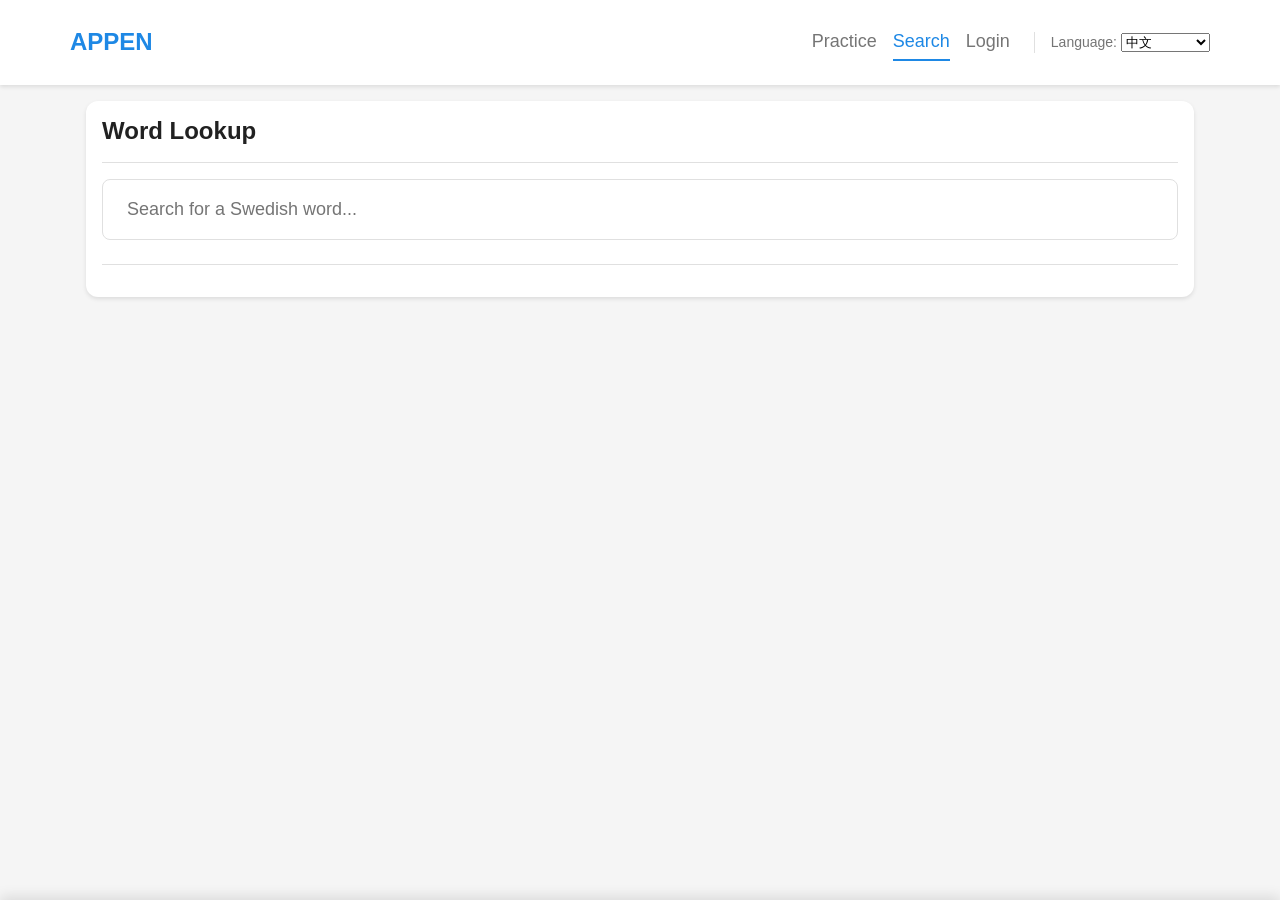
==== commit 47ef93d0: "Fixed the issue where the "Add to Vocabulary Book" button disappeared. Fixed the issue where the dro" ====
--- a/frontend/index.html
+++ b/frontend/index.html
@@ -19,89 +19,115 @@
 </head>
 <body>
 <header class="header">
-        <header class="header">
-            <div class="header-content container">
-                <h1>APPEN</h1>
-                <nav class="main-nav">
-                    <button id="menu-toggle-btn" class="btn btn-icon" aria-label="Open menu">
-                        <svg xmlns="http://www.w3.org/2000/svg" width="24" height="24" viewBox="0 0 24" fill="none" stroke="currentColor" stroke-width="2" stroke-linecap="round" stroke-linejoin="round"><circle cx="12" cy="12" r="1"></circle><circle cx="12" cy="5" r="1"></circle><circle cx="12" cy="19" r="1"></circle></svg>
-                    </button>
-
-                    <div id="menu-dropdown" class="menu-dropdown">
-                        <div class="language-selector-container">
-                            <span class="language-label">Language:</span>
-                            <select id="languageSelector" class="form-select-sm" aria-label="Select translation language">
-                                <option value="zh">中文</option>
-                                <option value="ko">한국어</option>
-                                <option value="ur">اردو</option>
-                                <option value="hi">हिन्दी</option>
-                                <option value="uk">Українська</option>
-                            </select>
-                        </div>
-                        <a href="#" id="nav-practice" class="nav-link">Practice</a>
-                        <a href="#" id="nav-search" class="nav-link active">Search</a>
-                        <a href="#" id="nav-wordbook" class="nav-link" style="display: none;">Wordbook</a>
-                        <a href="#" id="nav-login" class="nav-link">Login</a>
-                        <a href="#" id="nav-logout" class="nav-link" style="display: none;">Logout</a>
+        <div class="header-content container">
+            <h1>APPEN</h1>
+            <nav class="main-nav">
+                <button id="menu-toggle-btn" class="btn btn-icon hide-md" aria-label="Open menu">
+                    <svg xmlns="http://www.w3.org/2000/svg" width="24" height="24" viewBox="0 0 24" fill="none" stroke="currentColor" stroke-width="2" stroke-linecap="round" stroke-linejoin="round"><circle cx="12" cy="12" r="1"></circle><circle cx="12" cy="5" r="1"></circle><circle cx="12" cy="19" r="1"></circle></svg>
+                </button>
+                <div id="menu-dropdown" class="menu-dropdown hide-md">
+                    <div class="language-selector-container">
+                        <span class="language-label">Language:</span>
+                        <select id="languageSelector" class="form-select-sm language-selector" aria-label="Select translation language">
+                            <option value="zh">中文</option>
+                            <option value="ko">한국어</option>
+                            <option value="ur">اردو</option>
+                            <option value="hi">हिन्दी</option>
+                            <option value="uk">Українська</option>
+                        </select>
                     </div>
-                </nav>
+                    <a href="#" id="nav-practice" class="nav-link">Practice</a>
+                    <a href="#" id="nav-search" class="nav-link active">Search</a>
+                    <a href="#" id="nav-wordbook" class="nav-link" style="display: none;">Wordbook</a>
+                    <a href="#" id="nav-login" class="nav-link">Login</a>
+                    <a href="#" id="nav-logout" class="nav-link" style="display: none;">Logout</a>
+                </div>
+
+                <div class="main-nav-desktop show-md">
+                    <a href="#" id="nav-practice-desktop" class="nav-link">Practice</a>
+                    <a href="#" id="nav-search-desktop" class="nav-link active">Search</a>
+                    <a href="#" id="nav-wordbook-desktop" class="nav-link" style="display: none;">Wordbook</a>
+                    <a href="#" id="nav-login-desktop" class="nav-link">Login</a>
+                    <a href="#" id="nav-logout-desktop" class="nav-link" style="display: none;">Logout</a>
+                    <div class="language-selector-container">
+                        <span class="language-label">Language:</span>
+                        <select id="languageSelector-desktop" class="form-select-sm language-selector" aria-label="Select translation language">
+                            <option value="zh">中文</option>
+                            <option value="ko">한국어</option>
+                            <option value="ur">اردو</option>
+                            <option value="hi">हिन्दी</option>
+                            <option value="uk">Українська</option>
+                        </select>
+                    </div>
+                </div>
+            </nav>
+            
+        </div>
+    </header>
+
+    <main class="main-content" id="practice-section" style="display: none;">
+        <div class="container">
+            <section class="card mb-3" style="padding: var(--spacing-md);">
+                <div class="level-selector-compact">
+                    <button class="level-button" data-action="select-level" data-level="A1"><h3>A1</h3><p class="text-secondary">Beginner</p></button>
+                    <button class="level-button active" data-action="select-level" data-level="A2"><h3>A2</h3><p class="text-secondary">Elementary</p></button>
+                    <button class="level-button" data-action="select-level" data-level="B1"><h3>B1</h3><p class="text-secondary">Intermediate</p></button>
+                    <button class="level-button" data-action="select-level" data-level="B2"><h3>B2</h3><p class="text-secondary">Upper-Int</p></button>
+                </div>
+            </section>
+            <section class="card scenario-card mb-3">
+                <div class="scenario-content">
+                    <div id="scenarioText" class="scenario-text mb-3">Loading scenario...</div>
+                    <div class="scenario-actions flex">
+                        <button id="randomScenarioBtn" class="btn btn-secondary"><span>Random</span></button>
+                        <button id="customScenarioBtn" class="btn btn-secondary"><span>Custom</span></button>
+                    </div>
+                </div>
+            </section>
+            <section class="card p-2 mb-3">
+                 <button id="exampleDialogBtn" class="btn btn-outline btn-block"><span>View Example Dialogue</span></button>
+            </section>
+            <section id="chatContainer" class="chat-container"></section>
+        </div>
+    </main>
+
+    <section id="search-section" class="main-content">
+        <div class="container">
+            <div class="card">
+                <h2 class="card-header">Word Lookup</h2>
+                <div class="form-group">
+                    <input type="search" id="searchInput" class="form-input" placeholder="Search for a Swedish word...">
+                </div>
+                <div id="searchResults" class="search-results"></div>
                 
+                <div id="paginationControls" class="pagination-controls"></div>
+                </div>
+        </div>
+    </section>
+
+    <section id="wordbook-section" class="main-content" style="display: none;">
+        <div class="container">
+            <div class="card"><h2 class="card-header">My Wordbook</h2><div id="wordbookList" class="wordbook-list"></div></div>
+        </div>
+    </section>
+    
+    <div id="recordingInterface" class="recording-interface"><div class="recording-status text-center mb-2"><span id="recordingStatusText">Tap and hold to speak</span><span id="recordingTime" class="recording-time hidden">0:00</span></div><div id="audioVisualizer" class="audio-visualizer hidden"></div><div class="record-button-container flex-center mb-3"><button id="recordButton" class="record-button"><div class="record-icon"></div></button></div><p class="text-center text-secondary">Release to send your message</p></div>
+    <div id="login-modal" class="modal-overlay">
+        <div class="modal">
+            <div class="flex-between">
+                <h2 id="modal-title">Login</h2>
+                <button id="close-login-modal" class="btn btn-icon btn-ghost" aria-label="Close modal">
+                    <svg xmlns="http://www.w3.org/2000/svg" width="24" height="24" viewBox="0 0 24 24" fill="none" stroke="currentColor" stroke-width="2" stroke-linecap="round" stroke-linejoin="round">
+                        <line x1="18" y1="6" x2="6" y2="18"></line>
+                        <line x1="6" y1="6" x2="18" y2="18"></line>
+                    </svg>
+                </button>
             </div>
-        </header>
-
-        <main class="main-content" id="practice-section" style="display: none;">
-            <div class="container">
-                <section class="card mb-3" style="padding: var(--spacing-md);">
-                    <div class="level-selector-compact">
-                        <button class="level-button" data-action="select-level" data-level="A1"><h3>A1</h3><p class="text-secondary">Beginner</p></button>
-                        <button class="level-button active" data-action="select-level" data-level="A2"><h3>A2</h3><p class="text-secondary">Elementary</p></button>
-                        <button class="level-button" data-action="select-level" data-level="B1"><h3>B1</h3><p class="text-secondary">Intermediate</p></button>
-                        <button class="level-button" data-action="select-level" data-level="B2"><h3>B2</h3><p class="text-secondary">Upper-Int</p></button>
-                    </div>
-                </section>
-                <section class="card scenario-card mb-3">
-                    <div class="scenario-content">
-                        <div id="scenarioText" class="scenario-text mb-3">Loading scenario...</div>
-                        <div class="scenario-actions flex">
-                            <button id="randomScenarioBtn" class="btn btn-secondary"><span>Random</span></button>
-                            <button id="customScenarioBtn" class="btn btn-secondary"><span>Custom</span></button>
-                        </div>
-                    </div>
-                </section>
-                <section class="card p-2 mb-3">
-                     <button id="exampleDialogBtn" class="btn btn-outline btn-block"><span>View Example Dialogue</span></button>
-                </section>
-                <section id="chatContainer" class="chat-container"></section>
-            </div>
-        </main>
-
-        <section id="search-section" class="main-content">
-            <div class="container">
-                <div class="card">
-                    <h2 class="card-header">Word Lookup</h2>
-                    <div class="form-group">
-                        <input type="search" id="searchInput" class="form-input" placeholder="Search for a Swedish word...">
-                    </div>
-                    <div id="searchResults" class="search-results"></div>
-                    
-                    <div id="paginationControls" class="pagination-controls"></div>
-                    </div>
-            </div>
-        </section>
-
-        <section id="wordbook-section" class="main-content" style="display: none;">
-            <div class="container">
-                <div class="card"><h2 class="card-header">My Wordbook</h2><div id="wordbookList" class="wordbook-list"></div></div>
-            </div>
-        </section>
-
-        <button id="fabRecord" class="fab" aria-label="Start recording"><svg width="24" height="24" viewBox="0 0 24 24" fill="none" stroke="currentColor" stroke-width="2"><path d="M12 1a3 3 0 0 0-3 3v8a3 3 0 0 0 6 0V4a3 3 0 0 0-3-3z"></path><path d="M19 10v2a7 7 0 0 1-14 0v-2"></path><line x1="12" y1="19" x2="12" y2="23"></line><line x1="8" y1="23" x2="16" y2="23"></line></svg></button>
-
-        <div id="recordingInterface" class="recording-interface"><div class="recording-status text-center mb-2"><span id="recordingStatusText">Tap and hold to speak</span><span id="recordingTime" class="recording-time hidden">0:00</span></div><div id="audioVisualizer" class="audio-visualizer hidden"></div><div class="record-button-container flex-center mb-3"><button id="recordButton" class="record-button"><div class="record-icon"></div></button></div><p class="text-center text-secondary">Release to send your message</p></div>
-        <div id="login-modal" class="modal-overlay"><div class="modal"><h2 id="modal-title">Login</h2><form id="auth-form"><div id="error-message" class="alert alert-error" style="display: none;"></div><div class="form-group"><label for="username" class="form-label">Username</label><input type="text" id="username" class="form-input" required></div><div class="form-group"><label for="password" class="form-label">Password</label><input type="password" id="password" class="form-input" required></div><div class="modal-actions"><button type="button" id="auth-mode-switch" class="btn btn-ghost">Need an account? Register</button><button type="submit" id="auth-submit-btn" class="btn btn-primary">Login</button></div></form></div></div>
-        <div id="customScenarioModal" class="modal-overlay"><div class="modal"><h2>Create Custom Scenario</h2><p>Describe a situation you'd like to practice:</p><div class="form-group"><input type="text" id="customScenarioInput" class="form-input" placeholder="e.g., ordering coffee at a café"></div><div class="modal-actions"><button id="customScenarioCancel" class="btn btn-outline">Cancel</button><button id="customScenarioGenerate" class="btn btn-primary">Generate</button></div></div></div>
-        <div id="toast" class="toast"></div>
+            <form id="auth-form"><div id="error-message" class="alert alert-error" style="display: none;"></div><div class="form-group"><label for="username" class="form-label">Username</label><input type="text" id="username" class="form-input" required></div><div class="form-group"><label for="password" class="form-label">Password</label><input type="password" id="password" class="form-input" required></div><div class="modal-actions"><button type="button" id="auth-mode-switch" class="btn btn-ghost">Need an account? Register</button><button type="submit" id="auth-submit-btn" class="btn btn-primary">Login</button></div></form>
+        </div>
     </div>
+    <div id="customScenarioModal" class="modal-overlay"><div class="modal"><h2>Create Custom Scenario</h2><p>Describe a situation you'd like to practice:</p><div class="form-group"><input type="text" id="customScenarioInput" class="form-input" placeholder="e.g., ordering coffee at a café"></div><div class="modal-actions"><button id="customScenarioCancel" class="btn btn-outline">Cancel</button><button id="customScenarioGenerate" class="btn btn-primary">Generate</button></div></div></div>
+    <div id="toast" class="toast"></div>
 
     <style>
         .main-nav { display: flex; gap: var(--spacing-md); }
--- a/frontend/css/main.css
+++ b/frontend/css/main.css
@@ -518,4 +518,79 @@
 
 .example-dialog-content strong {
     font-weight: 600;
-}+}
+
+/* === START: Add these styles for the new dropdown menu === */
+
+/* Position the nav container to anchor the dropdown */
+.main-nav {
+    position: relative;
+}
+
+/* Style the dropdown panel */
+.menu-dropdown {
+    display: none; /* Add this line to hide the dropdown by default */
+    position: absolute;
+    top: calc(100% + 8px); /* Position below the header */
+    right: 0;
+    background: var(--surface);
+    border-radius: var(--border-radius);
+    box-shadow: var(--shadow-lg);
+    padding: var(--spacing-sm);
+    z-index: var(--z-dropdown);
+    width: 200px; /* Or a width that fits your content */
+    border: 1px solid var(--border-color);
+}
+
+/* Show the dropdown when it has the .active class */
+.menu-dropdown.active {
+    display: block;
+}
+
+/* Style the items inside the dropdown for a vertical layout */
+.menu-dropdown .nav-link,
+.menu-dropdown .language-selector-container {
+    display: flex;
+    width: 100%;
+    padding: var(--spacing-sm) var(--spacing-md);
+    border-radius: var(--border-radius-sm);
+    border-left: none; /* Overriding old styles */
+    margin-left: 0;
+    padding-left: var(--spacing-md);
+}
+
+.menu-dropdown .nav-link:hover {
+    background-color: var(--background);
+}
+
+/* Adjust the language selector for the vertical menu */
+.menu-dropdown .language-selector-container {
+    border-bottom: 1px solid var(--border-color);
+    margin-bottom: var(--spacing-sm);
+    padding-bottom: var(--spacing-md);
+}
+
+.menu-dropdown .language-label {
+    flex-grow: 1; /* Make the label take up available space */
+}
+
+/* Override the active link style for the dropdown */
+.menu-dropdown .nav-link.active {
+    background-color: rgba(30, 136, 229, 0.1);
+    border-bottom-color: transparent; /* Remove the bottom border */
+    color: var(--primary-color);
+}
+
+/* Style the menu button */
+#menu-toggle-btn {
+    background-color: transparent;
+    border: none;
+    color: var(--text-secondary);
+}
+
+#menu-toggle-btn:hover {
+    color: var(--text-primary);
+    background-color: var(--background);
+}
+
+/* === END: New dropdown menu styles === */
--- a/frontend/css/responsive.css
+++ b/frontend/css/responsive.css
@@ -1,6 +1,15 @@
 /* frontend/css/responsive.css */
 
 /* Mobile First Approach - Base styles are for mobile */
+
+/* Hide desktop navigation and show mobile menu button by default */
+.main-nav-desktop {
+    display: none;
+}
+
+#menu-toggle-btn {
+    display: block;
+}
 
 /* Small devices (landscape phones, 576px and up) */
 @media (min-width: 576px) {
@@ -27,12 +36,21 @@
         max-width: 720px;
     }
     
-    .hide-md {
+    /* Hide the mobile menu toggle button on medium devices and up */
+    #menu-toggle-btn {
         display: none;
     }
     
-    .show-md {
-        display: block;
+    /* Hide the mobile dropdown menu on medium devices and up */
+    #menu-dropdown {
+        display: none !important; /* Force hide to override other styles */
+    }
+    
+    /* Show the desktop navigation on medium devices and up */
+    .main-nav-desktop {
+        display: flex; /* Use flexbox for horizontal alignment */
+        align-items: center;
+        gap: var(--spacing-md);
     }
     
     .grid-md-2 {
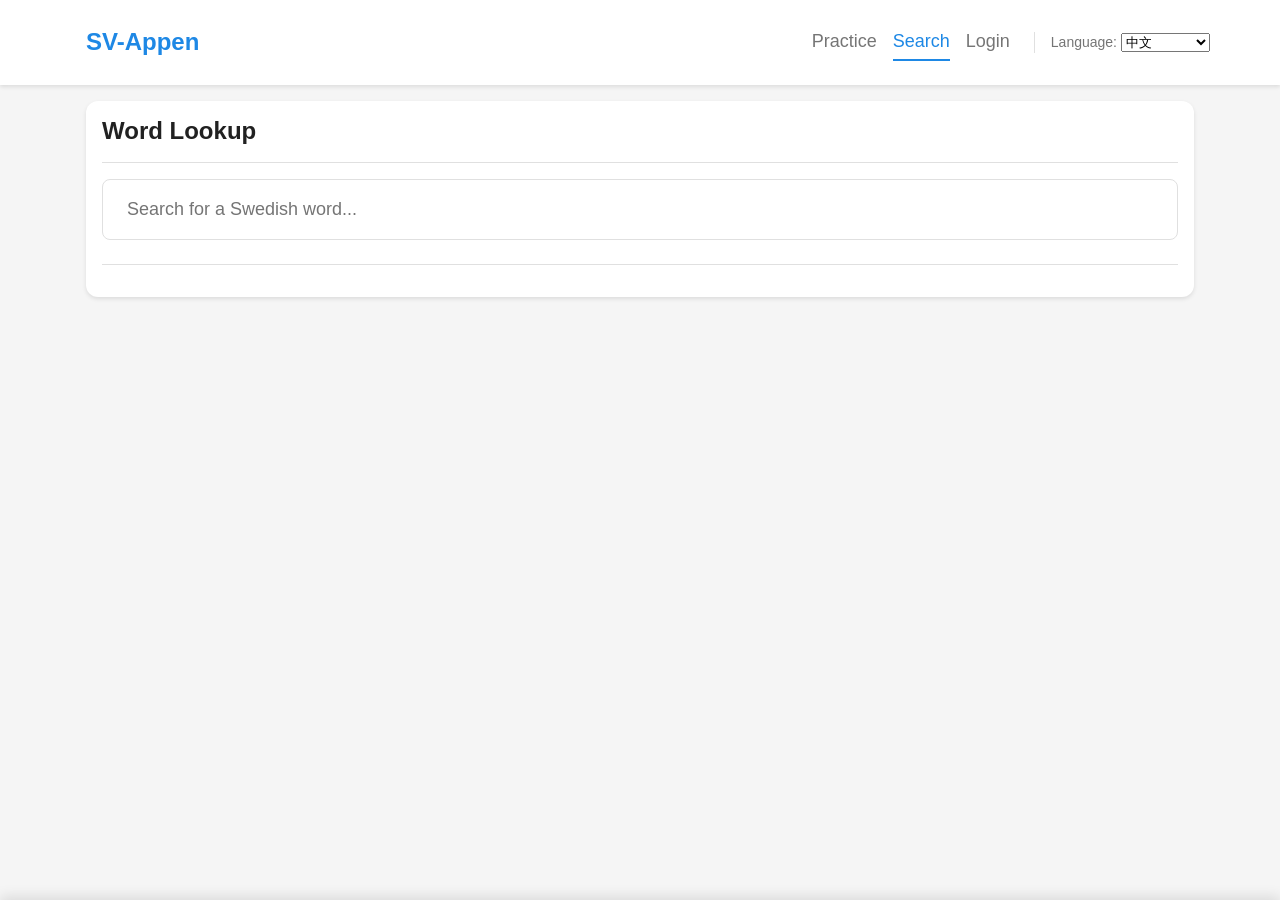
==== commit 872eb771: "Adjusted the position of "Appen" on the main UI" ====
--- a/frontend/index.html
+++ b/frontend/index.html
@@ -20,7 +20,7 @@
 <body>
 <header class="header">
         <div class="header-content container">
-            <h1>APPEN</h1>
+            <h1 style="margin-left: var(--spacing-md);">SV-Appen</h1>
             <nav class="main-nav">
                 <button id="menu-toggle-btn" class="btn btn-icon hide-md" aria-label="Open menu">
                     <svg xmlns="http://www.w3.org/2000/svg" width="24" height="24" viewBox="0 0 24" fill="none" stroke="currentColor" stroke-width="2" stroke-linecap="round" stroke-linejoin="round"><circle cx="12" cy="12" r="1"></circle><circle cx="12" cy="5" r="1"></circle><circle cx="12" cy="19" r="1"></circle></svg>
